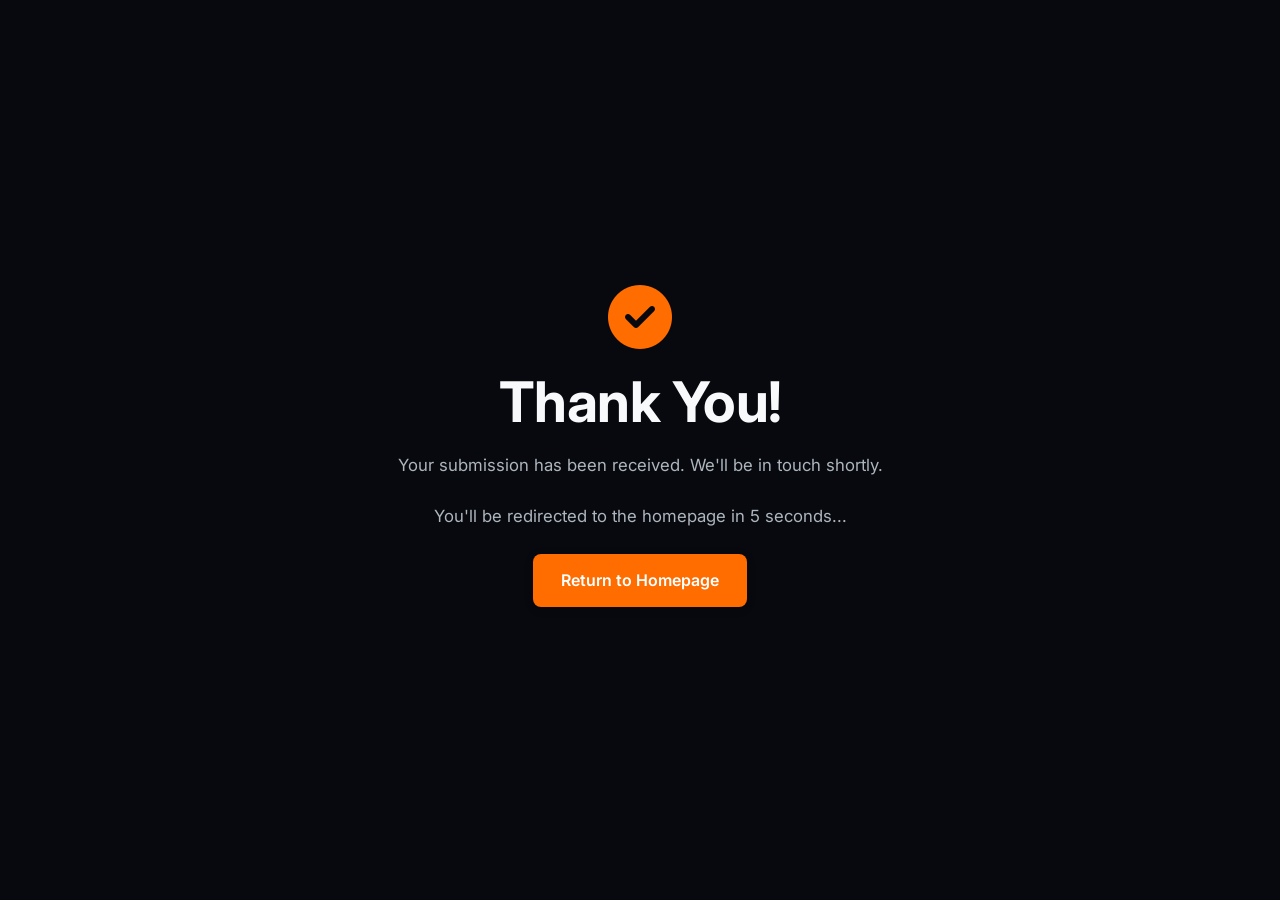
==== thank-you.html @ 64d9d67e "Replace multiple pages with streamlined single-page design" ====
<!DOCTYPE html>
<html lang="en">
<head>
  <meta charset="UTF-8">
  <meta name="viewport" content="width=device-width, initial-scale=1.0">
  <title>Thank You - revFlare</title>
  
  <!-- Favicon -->
  <link rel="icon" href="assets/images/favicon.ico" type="image/x-icon">
  
  <!-- Stylesheets -->
  <link rel="stylesheet" href="assets/css/style.css">
  
  <!-- Font Awesome -->
  <link rel="stylesheet" href="https://cdnjs.cloudflare.com/ajax/libs/font-awesome/6.4.0/css/all.min.css">
  
  <!-- Google Fonts -->
  <link rel="preconnect" href="https://fonts.googleapis.com">
  <link rel="preconnect" href="https://fonts.gstatic.com" crossorigin>
  <link href="https://fonts.googleapis.com/css2?family=Inter:wght@400;500;600;700;800&display=swap" rel="stylesheet">
  
  <!-- Auto redirect -->
  <meta http-equiv="refresh" content="5;url=index.html">
</head>
<body style="background-color: var(--darker); overflow: hidden;">
  <div style="display: flex; align-items: center; justify-content: center; height: 100vh;">
    <div class="problem-card" style="text-align: center; max-width: 600px; padding: 40px; animation: fadeIn 0.5s ease-out;">
      <i class="fas fa-check-circle" style="font-size: 4rem; color: var(--primary); margin-bottom: 20px;"></i>
      <h1>Thank You!</h1>
      <p>Your submission has been received. We'll be in touch shortly.</p>
      <p>You'll be redirected to the homepage in 5 seconds...</p>
      <a href="index.html" class="btn btn-primary mt-4">Return to Homepage</a>
    </div>
  </div>
</body>
</html>
---- assets/css/style.css ----
/* Dark Theme style.css for revFlare with logo colors */

:root {
  /* Color scheme from logo */
  --primary: #ff6c00;         /* Orange flame */
  --primary-dark: #dd4b00;    /* Darker orange */
  --primary-light: #ff9d4d;   /* Lighter orange */
  --secondary: #ffb800;       /* Yellow flame */
  --secondary-dark: #e79c00;  /* Darker yellow */
  --secondary-light: #ffd166; /* Lighter yellow */
  --accent: #9215f6;          /* Purple accent for contrast */
  --dark: #0f1116;            /* Very dark background */
  --darker: #07090e;          /* Even darker background */
  --light: #f8f9fa;           /* Light text */
  --gray: #6c757d;            /* Gray */
  --gray-dark: #1e2126;       /* Dark gray */
  --gray-light: #adb5bd;      /* Light gray */
  --success: #28a745;         /* Success green */
  --warning: #ffc107;         /* Warning yellow */
  
  /* Typography */
  --font-main: 'Inter', -apple-system, BlinkMacSystemFont, 'Segoe UI', Roboto, Oxygen, Ubuntu, Cantarell, sans-serif;
  --font-heading: 'Inter', -apple-system, BlinkMacSystemFont, 'Segoe UI', Roboto, Oxygen, Ubuntu, Cantarell, sans-serif;
  
  /* Spacing and sizing variables */
  --spacing-xs: 0.25rem;
  --spacing-sm: 0.5rem;
  --spacing-md: 1rem;
  --spacing-lg: 1.5rem;
  --spacing-xl: 3rem;
  
  /* Transitions */
  --transition-fast: 0.2s ease;
  --transition-normal: 0.3s ease;
  --transition-slow: 0.5s ease;
  
  /* Shadows */
  --shadow-sm: 0 2px 10px rgba(0, 0, 0, 0.15);
  --shadow-md: 0 5px 15px rgba(0, 0, 0, 0.2);
  --shadow-lg: 0 10px 30px rgba(0, 0, 0, 0.25);
  
  /* Border radius */
  --radius-sm: 4px;
  --radius-md: 8px;
  --radius-lg: 12px;
  --radius-xl: 20px;
  --radius-round: 50%;
}

/* Base Styles */
* {
  margin: 0;
  padding: 0;
  box-sizing: border-box;
}

body {
  font-family: var(--font-main);
  line-height: 1.6;
  color: var(--light);
  background-color: var(--dark);
  overflow-x: hidden;
}

h1, h2, h3, h4, h5, h6 {
  font-family: var(--font-heading);
  font-weight: 700;
  line-height: 1.2;
  margin-bottom: 1rem;
  color: var(--light);
}

h1 {
  font-size: 3.5rem;
  letter-spacing: -0.5px;
}

h2 {
  font-size: 2.75rem;
  letter-spacing: -0.3px;
}

h3 {
  font-size: 2rem;
  letter-spacing: -0.2px;
}

p {
  margin-bottom: 1.5rem;
  font-size: 1.05rem;
  color: var(--gray-light);
}

a {
  color: var(--primary-light);
  text-decoration: none;
  transition: color var(--transition-normal);
  font-weight: 500;
}

a:hover {
  color: var(--primary);
}

img {
  max-width: 100%;
  height: auto;
  border-radius: var(--radius-md);
}

strong {
  font-weight: 600;
  color: var(--light);
}

/* Container */
.container {
  width: 100%;
  max-width: 1200px;
  margin: 0 auto;
  padding: 0 20px;
}

.container-small {
  max-width: 900px;
}

/* Sections */
section {
  padding: 100px 0;
  position: relative;
  overflow: hidden;
}

section.short {
  padding: 60px 0;
}

section::before {
  content: '';
  position: absolute;
  width: 100%;
  height: 100%;
  top: 0;
  left: 0;
  pointer-events: none;
  opacity: 0.03;
  z-index: -1;
}

.problem {
  background-color: var(--darker);
}

.solution {
  background-color: var(--dark);
}

.benefits {
  background-color: var(--darker);
}

/* Buttons */
.btn {
  display: inline-block;
  padding: 14px 28px;
  border-radius: var(--radius-md);
  font-weight: 600;
  text-align: center;
  cursor: pointer;
  transition: all var(--transition-normal);
  border: none;
  font-family: var(--font-main);
  font-size: 1rem;
  box-shadow: var(--shadow-sm);
  position: relative;
  overflow: hidden;
  z-index: 1;
}

.btn::before {
  content: '';
  position: absolute;
  top: 0;
  left: -100%;
  width: 100%;
  height: 100%;
  background: rgba(255, 255, 255, 0.1);
  transition: left 0.6s ease;
  z-index: -1;
}

.btn:hover::before {
  left: 100%;
}

.btn-primary {
  background-color: var(--primary);
  color: white;
}

.btn-primary:hover {
  background-color: var(--primary-dark);
  color: white;
  transform: translateY(-2px);
  box-shadow: var(--shadow-md);
}

.btn-primary:active {
  transform: translateY(0);
}

.btn-secondary {
  background-color: var(--secondary);
  color: white;
}

.btn-secondary:hover {
  background-color: var(--secondary-dark);
  color: white;
  transform: translateY(-2px);
  box-shadow: var(--shadow-md);
}

.btn-outline {
  background-color: transparent;
  border: 2px solid var(--primary);
  color: var(--primary-light);
}

.btn-outline:hover {
  background-color: var(--primary);
  color: white;
  transform: translateY(-2px);
  box-shadow: var(--shadow-md);
}

.btn-large {
  padding: 16px 36px;
  font-size: 1.1rem;
  border-radius: var(--radius-md);
}

/* Header & Navigation */
header {
  position: fixed;
  top: 0;
  left: 0;
  width: 100%;
  z-index: 1000;
  background-color: rgba(15, 17, 22, 0.98);
  box-shadow: var(--shadow-sm);
  padding: 15px 0;
  transition: all var(--transition-normal);
}

header.scrolled {
  padding: 10px 0;
  box-shadow: var(--shadow-md);
  background-color: rgba(7, 9, 14, 0.98);
}

nav {
  display: flex;
  justify-content: space-between;
  align-items: center;
}

.logo {
  font-size: 1.5rem;
  font-weight: 700;
  color: var(--primary-light);
  display: flex;
  align-items: center;
  transition: transform var(--transition-normal);
}

.logo:hover {
  transform: scale(1.05);
}

.logo img {
  height: 35px;
  margin-right: 10px;
  border-radius: 0;
}

.nav-links {
  display: flex;
  list-style: none;
  transition: opacity var(--transition-normal);
}

.nav-links li {
  margin-left: 35px;
  position: relative;
}

.nav-links a {
  color: var(--gray-light);
  font-weight: 500;
  transition: all var(--transition-normal);
  position: relative;
}

.nav-links a::after {
  content: '';
  position: absolute;
  width: 0;
  height: 2px;
  bottom: -5px;
  left: 0;
  background-color: var(--primary);
  transition: width var(--transition-normal);
}

.nav-links a:hover {
  color: var(--light);
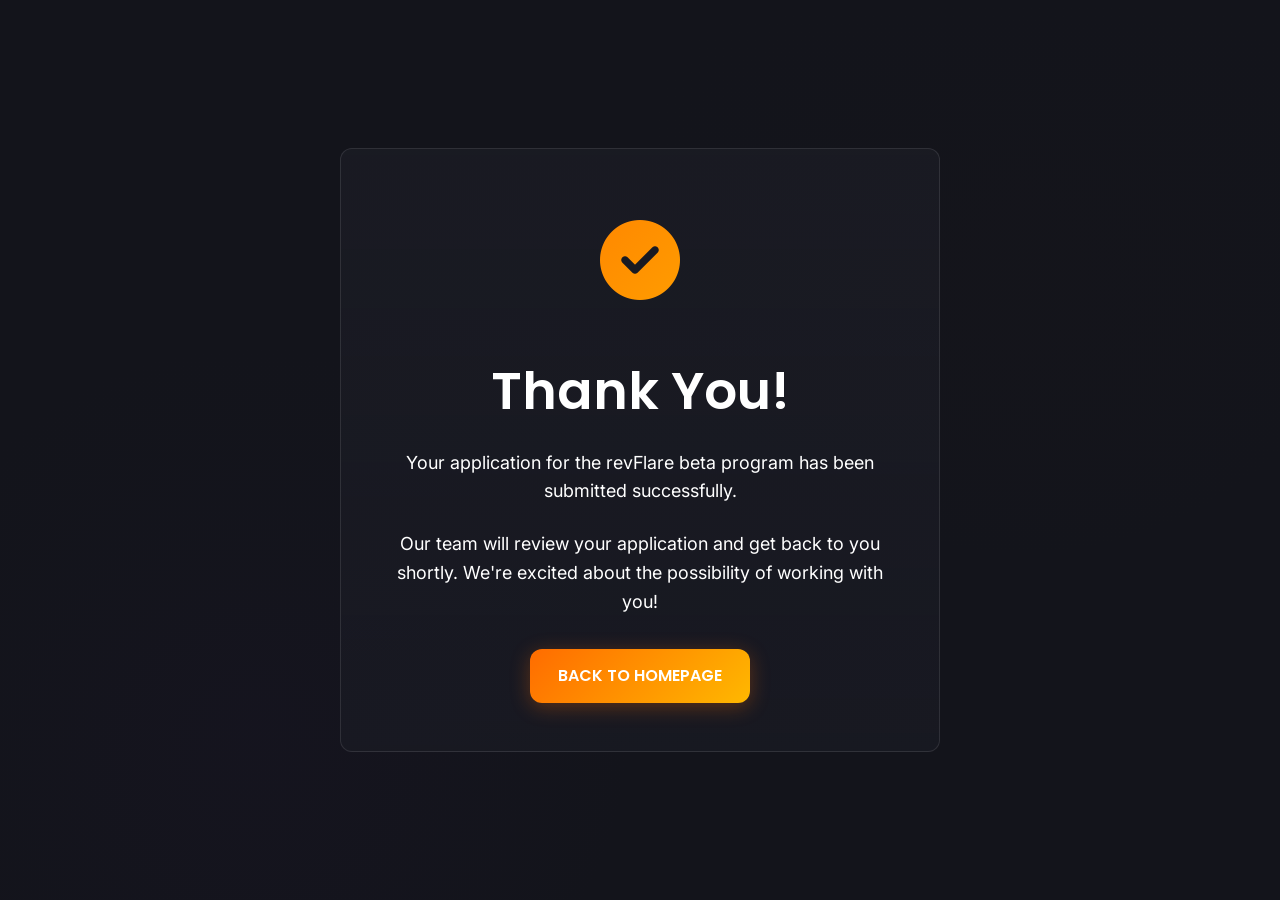
==== commit f08e7d0c: "Initial revFlare website implementation" ====
--- a/thank-you.html
+++ b/thank-you.html
@@ -1,36 +1,75 @@
 <!DOCTYPE html>
 <html lang="en">
 <head>
-  <meta charset="UTF-8">
-  <meta name="viewport" content="width=device-width, initial-scale=1.0">
-  <title>Thank You - revFlare</title>
-  
-  <!-- Favicon -->
-  <link rel="icon" href="assets/images/favicon.ico" type="image/x-icon">
-  
-  <!-- Stylesheets -->
-  <link rel="stylesheet" href="assets/css/style.css">
-  
-  <!-- Font Awesome -->
-  <link rel="stylesheet" href="https://cdnjs.cloudflare.com/ajax/libs/font-awesome/6.4.0/css/all.min.css">
-  
-  <!-- Google Fonts -->
-  <link rel="preconnect" href="https://fonts.googleapis.com">
-  <link rel="preconnect" href="https://fonts.gstatic.com" crossorigin>
-  <link href="https://fonts.googleapis.com/css2?family=Inter:wght@400;500;600;700;800&display=swap" rel="stylesheet">
-  
-  <!-- Auto redirect -->
-  <meta http-equiv="refresh" content="5;url=index.html">
+    <meta charset="UTF-8">
+    <meta name="viewport" content="width=device-width, initial-scale=1.0">
+    <title>Thank You | revFlare Beta Application</title>
+    <meta name="description" content="Thank you for applying to the revFlare beta program.">
+    
+    <!-- Favicon -->
+    <link rel="icon" href="assets/images/favicon.ico" type="image/x-icon">
+    
+    <!-- CSS -->
+    <link rel="stylesheet" href="assets/css/styles.css">
+    
+    <!-- Font Awesome -->
+    <link rel="stylesheet" href="https://cdnjs.cloudflare.com/ajax/libs/font-awesome/6.4.0/css/all.min.css">
+    
+    <!-- Google Fonts -->
+    <link rel="preconnect" href="https://fonts.googleapis.com">
+    <link rel="preconnect" href="https://fonts.gstatic.com" crossorigin>
+    <link href="https://fonts.googleapis.com/css2?family=Inter:wght@300;400;500;600;700&family=Poppins:wght@400;500;600;700&display=swap" rel="stylesheet">
+    
+    <style>
+        .thank-you-container {
+            min-height: 100vh;
+            display: flex;
+            flex-direction: column;
+            justify-content: center;
+            align-items: center;
+            text-align: center;
+            padding: 2rem;
+            background: linear-gradient(180deg, var(--bg-color), rgba(19, 20, 27, 0.9)), 
+                radial-gradient(circle at 20% 80%, rgba(146, 21, 246, 0.2), transparent 30%),
+                radial-gradient(circle at 80% 20%, rgba(255, 108, 0, 0.2), transparent 30%);
+        }
+        
+        .thank-you-icon {
+            font-size: 5rem;
+            color: var(--primary-color);
+            margin-bottom: 2rem;
+            background: var(--primary-gradient);
+            -webkit-background-clip: text;
+            background-clip: text;
+            color: transparent;
+        }
+        
+        .thank-you-content {
+            max-width: 600px;
+            background: var(--card-gradient);
+            border-radius: var(--border-radius-md);
+            padding: 3rem;
+            border: 1px solid var(--border-color);
+        }
+        
+        .home-link {
+            margin-top: 2rem;
+        }
+    </style>
 </head>
-<body style="background-color: var(--darker); overflow: hidden;">
-  <div style="display: flex; align-items: center; justify-content: center; height: 100vh;">
-    <div class="problem-card" style="text-align: center; max-width: 600px; padding: 40px; animation: fadeIn 0.5s ease-out;">
-      <i class="fas fa-check-circle" style="font-size: 4rem; color: var(--primary); margin-bottom: 20px;"></i>
-      <h1>Thank You!</h1>
-      <p>Your submission has been received. We'll be in touch shortly.</p>
-      <p>You'll be redirected to the homepage in 5 seconds...</p>
-      <a href="index.html" class="btn btn-primary mt-4">Return to Homepage</a>
+<body>
+    <div class="thank-you-container">
+        <div class="thank-you-content">
+            <div class="thank-you-icon">
+                <i class="fas fa-check-circle"></i>
+            </div>
+            <h1>Thank You!</h1>
+            <p>Your application for the revFlare beta program has been submitted successfully.</p>
+            <p>Our team will review your application and get back to you shortly. We're excited about the possibility of working with you!</p>
+            <div class="home-link">
+                <a href="index.html" class="btn btn-primary">Back to Homepage</a>
+            </div>
+        </div>
     </div>
-  </div>
 </body>
 </html>
--- a/assets/css/styles.css
+++ b/assets/css/styles.css
@@ -0,0 +1,1348 @@
+/* ========== Base Styles ========== */
+:root {
+    /* Main Colors */
+    --bg-color: #13141B;
+    --primary-color: #ff6c00;
+    --secondary-color: #ffb800;
+    --accent-color: #9215f6;
+    --text-color: #ffffff;
+    --text-muted: rgba(255, 255, 255, 0.7);
+    --card-bg: rgba(30, 31, 40, 0.6);
+    --card-bg-hover: rgba(40, 41, 50, 0.8);
+    --border-color: rgba(255, 255, 255, 0.1);
+    
+    /* Gradients */
+    --primary-gradient: linear-gradient(135deg, var(--primary-color), var(--secondary-color));
+    --accent-gradient: linear-gradient(135deg, var(--accent-color), #6b0fb5);
+    --card-gradient: linear-gradient(180deg, rgba(30, 31, 40, 0.6), rgba(25, 26, 35, 0.8));
+    
+    /* Spacing */
+    --section-spacing: 100px;
+    --content-spacing: 60px;
+    --element-spacing: 30px;
+    
+    /* Border Radius */
+    --border-radius-sm: 6px;
+    --border-radius-md: 12px;
+    --border-radius-lg: 20px;
+    
+    /* Typography */
+    --font-primary: 'Inter', sans-serif;
+    --font-secondary: 'Poppins', sans-serif;
+}
+
+* {
+    box-sizing: border-box;
+    margin: 0;
+    padding: 0;
+}
+
+html {
+    scroll-behavior: smooth;
+    font-size: 16px;
+}
+
+body {
+    font-family: var(--font-primary);
+    background-color: var(--bg-color);
+    color: var(--text-color);
+    line-height: 1.6;
+    overflow-x: hidden;
+}
+
+h1, h2, h3, h4, h5, h6 {
+    font-family: var(--font-secondary);
+    font-weight: 600;
+    line-height: 1.3;
+    margin-bottom: 1rem;
+}
+
+h1 {
+    font-size: 3.25rem;
+    margin-bottom: 1.5rem;
+}
+
+h2 {
+    font-size: 2.5rem;
+    margin-bottom: 1rem;
+}
+
+h3 {
+    font-size: 1.75rem;
+    margin-bottom: 0.8rem;
+}
+
+h4 {
+    font-size: 1.35rem;
+    margin-bottom: 0.6rem;
+}
+
+p {
+    margin-bottom: 1.5rem;
+    font-size: 1.125rem;
+}
+
+a {
+    color: var(--primary-color);
+    text-decoration: none;
+    transition: color 0.3s;
+}
+
+a:hover {
+    color: var(--secondary-color);
+}
+
+ul, ol {
+    margin-bottom: 1.5rem;
+    padding-left: 1.5rem;
+}
+
+img {
+    max-width: 100%;
+    height: auto;
+    display: block;
+}
+
+.container {
+    width: 100%;
+    max-width: 1200px;
+    margin: 0 auto;
+    padding: 0 1.5rem;
+}
+
+section {
+    padding: var(--section-spacing) 0;
+    position: relative;
+}
+
+.section-header {
+    text-align: center;
+    margin-bottom: 3rem;
+}
+
+.section-header h2 {
+    background: var(--primary-gradient);
+    -webkit-background-clip: text;
+    background-clip: text;
+    color: transparent;
+    display: inline-block;
+    margin-bottom: 1rem;
+}
+
+.section-header p {
+    font-size: 1.25rem;
+    max-width: 800px;
+    margin: 0 auto;
+    color: var(--text-muted);
+}
+
+.btn {
+    display: inline-block;
+    font-family: var(--font-secondary);
+    font-size: 1rem;
+    font-weight: 600;
+    text-align: center;
+    padding: 0.9rem 1.75rem;
+    border-radius: var(--border-radius-md);
+    cursor: pointer;
+    transition: all 0.3s;
+    border: none;
+    text-transform: uppercase;
+}
+
+.btn-primary {
+    background: var(--primary-gradient);
+    color: var(--text-color);
+    box-shadow: 0 4px 20px rgba(255, 108, 0, 0.3);
+}
+
+.btn-primary:hover {
+    transform: translateY(-2px);
+    box-shadow: 0 6px 25px rgba(255, 108, 0, 0.5);
+    color: var(--text-color);
+}
+
+.btn-secondary {
+    background: rgba(255, 255, 255, 0.1);
+    color: var(--text-color);
+    border: 1px solid rgba(255, 255, 255, 0.2);
+}
+
+.btn-secondary:hover {
+    background: rgba(255, 255, 255, 0.15);
+    transform: translateY(-2px);
+    color: var(--text-color);
+}
+
+/* ========== Header Styles ========== */
+.header {
+    position: fixed;
+    top: 0;
+    left: 0;
+    width: 100%;
+    z-index: 1000;
+    padding: 1rem 0;
+    transition: all 0.3s;
+    background: rgba(19, 20, 27, 0.8);
+    backdrop-filter: blur(10px);
+}
+
+.header.scrolled {
+    padding: 0.6rem 0;
+    background: rgba(19, 20, 27, 0.95);
+    box-shadow: 0 5px 20px rgba(0, 0, 0, 0.1);
+}
+
+.header-content {
+    display: flex;
+    justify-content: space-between;
+    align-items: center;
+}
+
+.logo img {
+    height: 40px;
+}
+
+.main-nav .nav-list {
+    display: flex;
+    list-style: none;
+    margin: 0;
+    padding: 0;
+}
+
+.main-nav .nav-list li {
+    margin: 0 1rem;
+}
+
+.main-nav .nav-list a {
+    color: var(--text-color);
+    font-weight: 500;
+    font-size: 1rem;
+    padding: 0.5rem 0;
+    position: relative;
+}
+
+.main-nav .nav-list a::after {
+    content: '';
+    position: absolute;
+    bottom: 0;
+    left: 0;
+    width: 0;
+    height: 2px;
+    background: var(--primary-gradient);
+    transition: width 0.3s;
+}
+
+.main-nav .nav-list a:hover::after {
+    width: 100%;
+}
+
+.mobile-menu-toggle {
+    display: none;
+    flex-direction: column;
+    justify-content: space-between;
+    width: 30px;
+    height: 21px;
+    cursor: pointer;
+}
+
+.mobile-menu-toggle span {
+    width: 100%;
+    height: 3px;
+    background: var(--text-color);
+    border-radius: 10px;
+    transition: all 0.3s;
+}
+
+/* ========== Hero Section ========== */
+.hero {
+    min-height: 100vh;
+    display: flex;
+    align-items: center;
+    padding-top: 80px;
+    background: linear-gradient(180deg, var(--bg-color), rgba(19, 20, 27, 0.9)), 
+                radial-gradient(circle at 20% 80%, rgba(146, 21, 246, 0.2), transparent 30%),
+                radial-gradient(circle at 80% 20%, rgba(255, 108, 0, 0.2), transparent 30%);
+    position: relative;
+    overflow: hidden;
+}
+
+.hero-content {
+    display: flex;
+    justify-content: space-between;
+    align-items: center;
+    gap: 40px;
+}
+
+.hero-text {
+    flex: 1;
+}
+
+.hero-text h1 {
+    margin-bottom: 1.5rem;
+}
+
+.hero-text p {
+    font-size: 1.25rem;
+    margin-bottom: 2rem;
+    color: var(--text-muted);
+}
+
+.hero-cta {
+    display: flex;
+    gap: 1rem;
+}
+
+.hero-demo {
+    flex: 1;
+    position: relative;
+}
+
+.conversation-demo {
+    background: var(--card-gradient);
+    border-radius: var(--border-radius-lg);
+    padding: 2rem;
+    box-shadow: 0 10px 30px rgba(0, 0, 0, 0.2);
+    position: relative;
+    overflow: hidden;
+    min-height: 400px;
+    border: 1px solid var(--border-color);
+}
+
+.hero-particles {
+    position: absolute;
+    top: 0;
+    left: 0;
+    width: 100%;
+    height: 100%;
+    z-index: -1;
+}
+
+/* Message Bubbles */
+.message {
+    display: flex;
+    margin-bottom: 1rem;
+}
+
+.message-incoming {
+    justify-content: flex-start;
+}
+
+.message-outgoing {
+    justify-content: flex-end;
+}
+
+.message-bubble {
+    padding: 0.8rem 1.2rem;
+    border-radius: 18px;
+    max-width: 80%;
+    animation: fadeIn 0.3s ease-out;
+}
+
+.message-incoming .message-bubble {
+    background: rgba(255, 255, 255, 0.05);
+    border: 1px solid rgba(255, 255, 255, 0.1);
+    border-top-left-radius: 5px;
+}
+
+.message-outgoing .message-bubble {
+    background: linear-gradient(135deg, var(--primary-color), var(--secondary-color));
+    border-top-right-radius: 5px;
+}
+
+.message-time {
+    font-size: 0.7rem;
+    opacity: 0.6;
+    margin-top: 0.4rem;
+    text-align: right;
+}
+
+.typing-indicator {
+    display: flex;
+    align-items: center;
+    padding: 0.5rem 1rem;
+    background: rgba(255, 255, 255, 0.05);
+    border-radius: 18px;
+    border-top-left-radius: 5px;
+    border: 1px solid rgba(255, 255, 255, 0.1);
+    width: fit-content;
+    animation: fadeIn 0.3s ease-out;
+}
+
+.typing-dot {
+    width: 8px;
+    height: 8px;
+    background: rgba(255, 255, 255, 0.7);
+    border-radius: 50%;
+    margin: 0 2px;
+    animation: typingDot 1.4s infinite;
+}
+
+.typing-dot:nth-child(2) {
+    animation-delay: 0.2s;
+}
+
+.typing-dot:nth-child(3) {
+    animation-delay: 0.4s;
+}
+
+@keyframes typingDot {
+    0%, 60%, 100% {
+        transform: translateY(0);
+    }
+    30% {
+        transform: translateY(-5px);
+    }
+}
+
+@keyframes fadeIn {
+    from {
+        opacity: 0;
+        transform: translateY(10px);
+    }
+    to {
+        opacity: 1;
+        transform: translateY(0);
+    }
+}
+
+/* ========== Problem Section ========== */
+.problem {
+    background: linear-gradient(180deg, var(--bg-color), rgba(19, 20, 27, 0.9)), 
+                radial-gradient(circle at 70% 30%, rgba(146, 21, 246, 0.1), transparent 30%);
+}
+
+.problem-stats {
+    display: flex;
+    justify-content: space-between;
+    gap: 2rem;
+    margin-bottom: 3rem;
+}
+
+.stat-card {
+    background: var(--card-gradient);
+    border-radius: var(--border-radius-md);
+    padding: 2rem;
+    flex: 1;
+    text-align: center;
+    border: 1px solid var(--border-color);
+    transition: transform 0.3s, box-shadow 0.3s;
+}
+
+.stat-card:hover {
+    transform: translateY(-5px);
+    box-shadow: 0 10px 25px rgba(0, 0, 0, 0.1);
+}
+
+.stat-icon {
+    font-size: 2rem;
+    margin-bottom: 1rem;
+    color: var(--primary-color);
+}
+
+.stat-number {
+    font-size: 2.5rem;
+    font-weight: 700;
+    margin-bottom: 0.5rem;
+    background: var(--primary-gradient);
+    -webkit-background-clip: text;
+    background-clip: text;
+    color: transparent;
+}
+
+.stat-text {
+    font-size: 1rem;
+    color: var(--text-muted);
+}
+
+.problem-graphic {
+    margin-top: 2rem;
+}
+
+.response-time-graph {
+    background: var(--card-gradient);
+    border-radius: var(--border-radius-md);
+    padding: 2rem;
+    border: 1px solid var(--border-color);
+}
+
+.graph-data {
+    display: flex;
+    justify-content: space-between;
+    gap: 1.5rem;
+    margin-bottom: 1rem;
+    height: 250px;
+    align-items: flex-end;
+}
+
+.graph-bar {
+    flex: 1;
+    display: flex;
+    flex-direction: column;
+    align-items: center;
+    position: relative;
+}
+
+.bar-fill {
+    width: 100%;
+    background: linear-gradient(180deg, var(--primary-color), var(--secondary-color));
+    border-radius: var(--border-radius-sm) var(--border-radius-sm) 0 0;
+    transition: height 1s ease-out;
+    height: 0; /* Will be set by JS */
+}
+
+.bar-label {
+    margin-top: 1rem;
+    font-size: 0.9rem;
+    color: var(--text-muted);
+}
+
+.value-label {
+    position: absolute;
+    top: -30px;
+    font-weight: 600;
+    color: var(--text-color);
+}
+
+.graph-label {
+    text-align: center;
+    margin-top: 2rem;
+    font-size: 1rem;
+    color: var(--text-muted);
+}
+
+/* ========== Solutions Section ========== */
+.solutions {
+    background: linear-gradient(180deg, rgba(19, 20, 27, 0.9), var(--bg-color)), 
+                radial-gradient(circle at 30% 70%, rgba(255, 108, 0, 0.1), transparent 30%);
+}
+
+.solutions-content {
+    display: flex;
+    gap: 2rem;
+}
+
+.solution-card {
+    flex: 1;
+    background: var(--card-gradient);
+    border-radius: var(--border-radius-md);
+    padding: 2rem;
+    border: 1px solid var(--border-color);
+    transition: transform 0.3s, box-shadow 0.3s;
+}
+
+.solution-card:hover {
+    transform: translateY(-5px);
+    box-shadow: 0 10px 25px rgba(0, 0, 0, 0.1);
+}
+
+.solution-icon {
+    width: 60px;
+    height: 60px;
+    border-radius: 50%;
+    background: var(--primary-gradient);
+    display: flex;
+    align-items: center;
+    justify-content: center;
+    margin-bottom: 1.5rem;
+    font-size: 1.5rem;
+}
+
+.solution-features {
+    list-style: none;
+    padding: 0;
+    margin: 1.5rem 0;
+}
+
+.solution-features li {
+    margin-bottom: 0.8rem;
+    display: flex;
+    align-items: center;
+}
+
+.solution-features li i {
+    color: var(--primary-color);
+    margin-right: 0.8rem;
+}
+
+.solution-preview {
+    margin-top: 2rem;
+    border-radius: var(--border-radius-sm);
+    overflow: hidden;
+    background: rgba(0, 0, 0, 0.2);
+    padding: 1rem;
+    min-height: 200px;
+}
+
+.speed-lead-preview, .reactivation-dashboard {
+    min-height: 150px;
+}
+
+/* ========== Methodology Section ========== */
+.methodology {
+    background: linear-gradient(180deg, var(--bg-color), rgba(19, 20, 27, 0.9)), 
+                radial-gradient(circle at 80% 50%, rgba(146, 21, 246, 0.1), transparent 30%);
+}
+
+.methodology-tabs {
+    background: var(--card-gradient);
+    border-radius: var(--border-radius-md);
+    border: 1px solid var(--border-color);
+    overflow: hidden;
+}
+
+.tab-controls {
+    display: flex;
+    border-bottom: 1px solid var(--border-color);
+}
+
+.tab-btn {
+    flex: 1;
+    background: none;
+    border: none;
+    color: var(--text-color);
+    font-size: 1.1rem;
+    font-weight: 600;
+    padding: 1.2rem;
+    cursor: pointer;
+    transition: all 0.3s;
+}
+
+.tab-btn:not(.active) {
+    color: var(--text-muted);
+}
+
+.tab-btn.active {
+    background: var(--primary-gradient);
+    -webkit-background-clip: text;
+    background-clip: text;
+    color: transparent;
+    position: relative;
+}
+
+.tab-btn.active::after {
+    content: '';
+    position: absolute;
+    bottom: 0;
+    left: 0;
+    width: 100%;
+    height: 3px;
+    background: var(--primary-gradient);
+}
+
+.tab-content {
+    padding: 2rem;
+}
+
+.tab-pane {
+    display: none;
+}
+
+.tab-pane.active {
+    display: block;
+    animation: fadeIn 0.5s ease-out;
+}
+
+.methodology-diagram {
+    margin-bottom: 2rem;
+    height: 300px;
+    display: flex;
+    align-items: center;
+    justify-content: center;
+}
+
+.methodology-steps {
+    margin-top: 2rem;
+}
+
+.method-step {
+    display: flex;
+    gap: 1.5rem;
+    margin-bottom: 2rem;
+}
+
+.step-letter, .step-number {
+    width: 50px;
+    height: 50px;
+    border-radius: 50%;
+    display: flex;
+    align-items: center;
+    justify-content: center;
+    font-size: 1.5rem;
+    font-weight: 700;
+    flex-shrink: 0;
+    background: var(--primary-gradient);
+}
+
+.step-content {
+    flex: 1;
+}
+
+.step-content h4 {
+    margin-bottom: 0.5rem;
+}
+
+.example-message {
+    background: rgba(255, 255, 255, 0.05);
+    border-radius: var(--border-radius-sm);
+    padding: 1rem;
+    margin-top: 1rem;
+    border: 1px solid var(--border-color);
+}
+
+.message-label {
+    color: var(--text-muted);
+    font-size: 0.9rem;
+    margin-right: 0.5rem;
+}
+
+/* ========== How It Works Section ========== */
+.how-it-works {
+    background: linear-gradient(180deg, rgba(19, 20, 27, 0.9), var(--bg-color)), 
+                radial-gradient(circle at 20% 30%, rgba(255, 108, 0, 0.1), transparent 30%);
+}
+
+.steps-container {
+    display: grid;
+    grid-template-columns: repeat(4, 1fr);
+    gap: 2rem;
+    margin-bottom: 3rem;
+}
+
+.step-card {
+    background: var(--card-gradient);
+    border-radius: var(--border-radius-md);
+    padding: 2rem;
+    border: 1px solid var(--border-color);
+    text-align: center;
+    position: relative;
+    transition: transform 0.3s, box-shadow 0.3s;
+}
+
+.step-card:hover {
+    transform: translateY(-5px);
+    box-shadow: 0 10px 25px rgba(0, 0, 0, 0.1);
+}
+
+.step-card::after {
+    content: '';
+    position: absolute;
+    top: 50%;
+    right: -30px;
+    width: 20px;
+    height: 20px;
+    border-top: 2px solid var(--primary-color);
+    border-right: 2px solid var(--primary-color);
+    transform: translateY(-50%) rotate(45deg);
+}
+
+.step-card:last-child::after {
+    display: none;
+}
+
+.step-number {
+    position: absolute;
+    top: -20px;
+    left: 50%;
+    transform: translateX(-50%);
+    width: 40px;
+    height: 40px;
+    border-radius: 50%;
+    background: var(--primary-gradient);
+    display: flex;
+    align-items: center;
+    justify-content: center;
+    font-weight: 700;
+    z-index: 1;
+}
+
+.step-icon {
+    font-size: 2rem;
+    margin: 1rem 0 1.5rem;
+    color: var(--primary-color);
+}
+
+.integration-methods {
+    margin-top: 4rem;
+    text-align: center;
+}
+
+.integration-methods h3 {
+    margin-bottom: 2rem;
+}
+
+.integration-icons {
+    display: flex;
+    justify-content: center;
+    gap: 3rem;
+    flex-wrap: wrap;
+}
+
+.integration-icon {
+    display: flex;
+    flex-direction: column;
+    align-items: center;
+    transition: transform 0.3s;
+}
+
+.integration-icon:hover {
+    transform: translateY(-5px);
+}
+
+.integration-icon i {
+    font-size: 2.5rem;
+    margin-bottom: 1rem;
+    color: var(--primary-color);
+    background: var(--primary-gradient);
+    -webkit-background-clip: text;
+    background-clip: text;
+    color: transparent;
+}
+
+.integration-icon span {
+    font-size: 1rem;
+    font-weight: 500;
+}
+
+/* ========== Comparison Section ========== */
+.comparison {
+    background: linear-gradient(180deg, var(--bg-color), rgba(19, 20, 27, 0.9)), 
+                radial-gradient(circle at 70% 70%, rgba(146, 21, 246, 0.1), transparent 30%);
+}
+
+.comparison-table-container {
+    overflow-x: auto;
+    margin-top: 2rem;
+}
+
+.comparison-table {
+    width: 100%;
+    border-collapse: collapse;
+    border-radius: var(--border-radius-md);
+    overflow: hidden;
+    background: var(--card-gradient);
+    border: 1px solid var(--border-color);
+}
+
+.comparison-table th, .comparison-table td {
+    padding: 1.2rem 1.5rem;
+    text-align: center;
+    border-bottom: 1px solid var(--border-color);
+}
+
+.comparison-table th {
+    background: rgba(0, 0, 0, 0.2);
+    font-size: 1.1rem;
+    font-weight: 600;
+}
+
+.comparison-table th:first-child, .comparison-table td:first-child {
+    text-align: left;
+    font-weight: 500;
+}
+
+.comparison-table tr:last-child td {
+    border-bottom: none;
+}
+
+.comparison-table i.fa-check {
+    color: var(--primary-color);
+    font-size: 1.2rem;
+}
+
+.comparison-table i.fa-times {
+    color: #ff3b30;
+    font-size: 1.2rem;
+}
+
+.comparison-table i.fa-star, .comparison-table i.fa-star-half-alt {
+    color: var(--secondary-color);
+    font-size: 1.2rem;
+}
+
+.comparison-table i.fa-clock, .comparison-table i.fa-bolt, .comparison-table i.fa-chart-line {
+    background: var(--primary-gradient);
+    -webkit-background-clip: text;
+    background-clip: text;
+    color: transparent;
+    font-size: 1.2rem;
+}
+
+/* ========== Beta Program Section ========== */
+.beta {
+    background: linear-gradient(180deg, rgba(19, 20, 27, 0.9), var(--bg-color)), 
+                radial-gradient(circle at 30% 50%, rgba(255, 108, 0, 0.1), transparent 30%);
+}
+
+.beta-timeline {
+    margin-bottom: 4rem;
+    position: relative;
+}
+
+.beta-timeline::before {
+    content: '';
+    position: absolute;
+    top: 0;
+    bottom: 0;
+    left: calc(50px / 2);
+    width: 2px;
+    background: linear-gradient(180deg, var(--primary-color), var(--accent-color));
+    transform: translateX(-50%);
+}
+
+.timeline-phase {
+    display: flex;
+    margin-bottom: 3rem;
+    position: relative;
+}
+
+.phase-marker {
+    position: relative;
+    width: 50px;
+    flex-shrink: 0;
+}
+
+.marker-circle {
+    width: 20px;
+    height: 20px;
+    border-radius: 50%;
+    background: var(--bg-color);
+    border: 2px solid var(--primary-color);
+    position: absolute;
+    top: 0;
+    left: 0;
+    transform: translate(-50%, 0);
+}
+
+.timeline-phase.active .marker-circle {
+    background: var(--primary-gradient);
+    box-shadow: 0 0 15px var(--primary-color);
+}
+
+.marker-label {
+    position: absolute;
+    top: -5px;
+    left: 15px;
+    background: var(--primary-gradient);
+    color: var(--text-color);
+    font-size: 0.8rem;
+    font-weight: 600;
+    padding: 0.3rem 0.7rem;
+    border-radius: 20px;
+    white-space: nowrap;
+}
+
+.phase-content {
+    background: var(--card-gradient);
+    border-radius: var(--border-radius-md);
+    padding: 2rem;
+    flex: 1;
+    border: 1px solid var(--border-color);
+}
+
+.timeline-phase.active .phase-content {
+    border-color: var(--primary-color);
+}
+
+.phase-features {
+    list-style: none;
+    padding: 0;
+    margin: 1rem 0 0;
+}
+
+.phase-features li {
+    margin-bottom: 0.8rem;
+    display: flex;
+    align-items: center;
+}
+
+.phase-features li i {
+    color: var(--primary-color);
+    margin-right: 0.8rem;
+}
+
+.pricing-preview {
+    margin-top: 4rem;
+}
+
+.pricing-preview h3 {
+    text-align: center;
+    margin-bottom: 2rem;
+}
+
+.pricing-cards {
+    display: flex;
+    justify-content: space-between;
+    gap: 1.5rem;
+}
+
+.pricing-card {
+    background: var(--card-gradient);
+    border-radius: var(--border-radius-md);
+    padding: 1.5rem;
+    flex: 1;
+    border: 1px solid var(--border-color);
+    text-align: center;
+    transition: transform 0.3s, box-shadow 0.3s;
+}
+
+.pricing-card:hover {
+    transform: translateY(-5px);
+    box-shadow: 0 10px 25px rgba(0, 0, 0, 0.1);
+}
+
+.plan-name {
+    font-size: 1.3rem;
+    font-weight: 600;
+    margin-bottom: 0.5rem;
+}
+
+.plan-price {
+    font-size: 2rem;
+    font-weight: 700;
+    margin-bottom: 1rem;
+    background: var(--primary-gradient);
+    -webkit-background-clip: text;
+    background-clip: text;
+    color: transparent;
+}
+
+.plan-price span {
+    font-size: 1rem;
+    font-weight: 400;
+    color: var(--text-muted);
+}
+
+.plan-limit {
+    font-size: 0.9rem;
+    color: var(--text-muted);
+}
+
+.beta-discount {
+    margin-top: 2rem;
+    text-align: center;
+}
+
+.discount-badge {
+    display: inline-block;
+    background: var(--primary-gradient);
+    color: var(--text-color);
+    font-size: 1rem;
+    font-weight: 600;
+    padding: 0.5rem 1.5rem;
+    border-radius: 20px;
+    margin-bottom: 1rem;
+}
+
+/* ========== Beta Form Section ========== */
+.beta-form {
+    background: linear-gradient(180deg, var(--bg-color), rgba(19, 20, 27, 0.9)), 
+                radial-gradient(circle at 70% 30%, rgba(146, 21, 246, 0.1), transparent 30%);
+}
+
+.form-container {
+    max-width: 800px;
+    margin: 0 auto;
+    background: var(--card-gradient);
+    border-radius: var(--border-radius-md);
+    padding: 2.5rem;
+    border: 1px solid var(--border-color);
+}
+
+.form-row {
+    display: flex;
+    gap: 1.5rem;
+    margin-bottom: 1.5rem;
+}
+
+.form-group {
+    flex: 1;
+}
+
+.form-group.full-width {
+    width: 100%;
+}
+
+.form-group label {
+    display: block;
+    margin-bottom: 0.5rem;
+    font-weight: 500;
+}
+
+.form-group input,
+.form-group select,
+.form-group textarea {
+    width: 100%;
+    padding: 0.8rem 1rem;
+    border: 1px solid var(--border-color);
+    border-radius: var(--border-radius-sm);
+    background: rgba(255, 255, 255, 0.05);
+    color: var(--text-color);
+    font-family: var(--font-primary);
+    font-size: 1rem;
+    transition: border-color 0.3s, box-shadow 0.3s;
+}
+
+.form-group input:focus,
+.form-group select:focus,
+.form-group textarea:focus {
+    outline: none;
+    border-color: var(--primary-color);
+    box-shadow: 0 0 0 2px rgba(255, 108, 0, 0.2);
+}
+
+.form-group textarea {
+    resize: vertical;
+    min-height: 100px;
+}
+
+.form-submit {
+    margin-top: 2rem;
+    text-align: center;
+}
+
+.form-message {
+    margin-top: 1.5rem;
+    text-align: center;
+    font-weight: 500;
+}
+
+.form-message.success {
+    color: #28a745;
+}
+
+.form-message.error {
+    color: #dc3545;
+}
+
+/* ========== Footer Styles ========== */
+.footer {
+    background: linear-gradient(0deg, rgba(15, 16, 21, 1), var(--bg-color));
+    padding: 4rem 0 2rem;
+}
+
+.footer-content {
+    display: flex;
+    justify-content: space-between;
+    gap: 3rem;
+    margin-bottom: 3rem;
+}
+
+.footer-logo {
+    flex: 1;
+}
+
+.footer-logo img {
+    height: 40px;
+    margin-bottom: 1rem;
+}
+
+.footer-logo p {
+    color: var(--text-muted);
+    font-size: 0.9rem;
+}
+
+.footer-links {
+    display: flex;
+    gap: 3rem;
+}
+
+.footer-links-column h4 {
+    margin-bottom: 1.2rem;
+    font-size: 1.1rem;
+}
+
+.footer-links-column ul {
+    list-style: none;
+    padding: 0;
+    margin: 0;
+}
+
+.footer-links-column ul li {
+    margin-bottom: 0.8rem;
+}
+
+.footer-links-column ul li a {
+    color: var(--text-muted);
+    transition: color 0.3s;
+}
+
+.footer-links-column ul li a:hover {
+    color: var(--primary-color);
+}
+
+.footer-bottom {
+    padding-top: 2rem;
+    border-top: 1px solid var(--border-color);
+    display: flex;
+    justify-content: space-between;
+    align-items: center;
+    flex-wrap: wrap;
+    gap: 1rem;
+}
+
+.copyright {
+    color: var(--text-muted);
+    font-size: 0.9rem;
+}
+
+.legal-links {
+    display: flex;
+    gap: 1.5rem;
+}
+
+.legal-links a {
+    color: var(--text-muted);
+    font-size: 0.9rem;
+    transition: color 0.3s;
+}
+
+.legal-links a:hover {
+    color: var(--primary-color);
+}
+
+/* ========== Responsive Styles ========== */
+@media (max-width: 1024px) {
+    h1 {
+        font-size: 2.8rem;
+    }
+    
+    h2 {
+        font-size: 2.2rem;
+    }
+    
+    .hero-content {
+        flex-direction: column;
+    }
+    
+    .solutions-content {
+        flex-direction: column;
+    }
+    
+    .steps-container {
+        grid-template-columns: repeat(2, 1fr);
+    }
+    
+    .step-card::after {
+        display: none;
+    }
+    
+    .pricing-cards {
+        overflow-x: auto;
+        padding-bottom: 1rem;
+    }
+    
+    .pricing-card {
+        min-width: 200px;
+    }
+}
+
+@media (max-width: 768px) {
+    h1 {
+        font-size: 2.4rem;
+    }
+    
+    h2 {
+        font-size: 2rem;
+    }
+    
+    .header-content {
+        position: relative;
+    }
+    
+    .main-nav {
+        position: absolute;
+        top: 100%;
+        left: 0;
+        width: 100%;
+        background: var(--bg-color);
+        padding: 1rem;
+        border-radius: 0 0 var(--border-radius-md) var(--border-radius-md);
+        box-shadow: 0 10px 20px rgba(0, 0, 0, 0.1);
+        visibility: hidden;
+        opacity: 0;
+        transform: translateY(-10px);
+        transition: all 0.3s;
+        z-index: 100;
+    }
+    
+    .main-nav.active {
+        visibility: visible;
+        opacity: 1;
+        transform: translateY(0);
+    }
+    
+    .main-nav .nav-list {
+        flex-direction: column;
+    }
+    
+    .main-nav .nav-list li {
+        margin: 0.8rem 0;
+    }
+    
+    .mobile-menu-toggle {
+        display: flex;
+    }
+    
+    .mobile-menu-toggle.active span:nth-child(1) {
+        transform: translateY(9px) rotate(45deg);
+    }
+    
+    .mobile-menu-toggle.active span:nth-child(2) {
+        opacity: 0;
+    }
+    
+    .mobile-menu-toggle.active span:nth-child(3) {
+        transform: translateY(-9px) rotate(-45deg);
+    }
+    
+    .problem-stats {
+        flex-direction: column;
+    }
+    
+    .form-row {
+        flex-direction: column;
+        gap: 1rem;
+    }
+    
+    .footer-content {
+        flex-direction: column;
+        gap: 2rem;
+    }
+    
+    .footer-links {
+        flex-wrap: wrap;
+        gap: 2rem;
+    }
+    
+    .footer-bottom {
+        flex-direction: column;
+        text-align: center;
+    }
+}
+
+@media (max-width: 480px) {
+    h1 {
+        font-size: 2rem;
+    }
+    
+    h2 {
+        font-size: 1.8rem;
+    }
+    
+    .steps-container {
+        grid-template-columns: 1fr;
+    }
+    
+    .integration-icons {
+        gap: 1.5rem;
+    }
+    
+    .hero-cta {
+        flex-direction: column;
+    }
+    
+    .form-container {
+        padding: 1.5rem;
+    }
+}
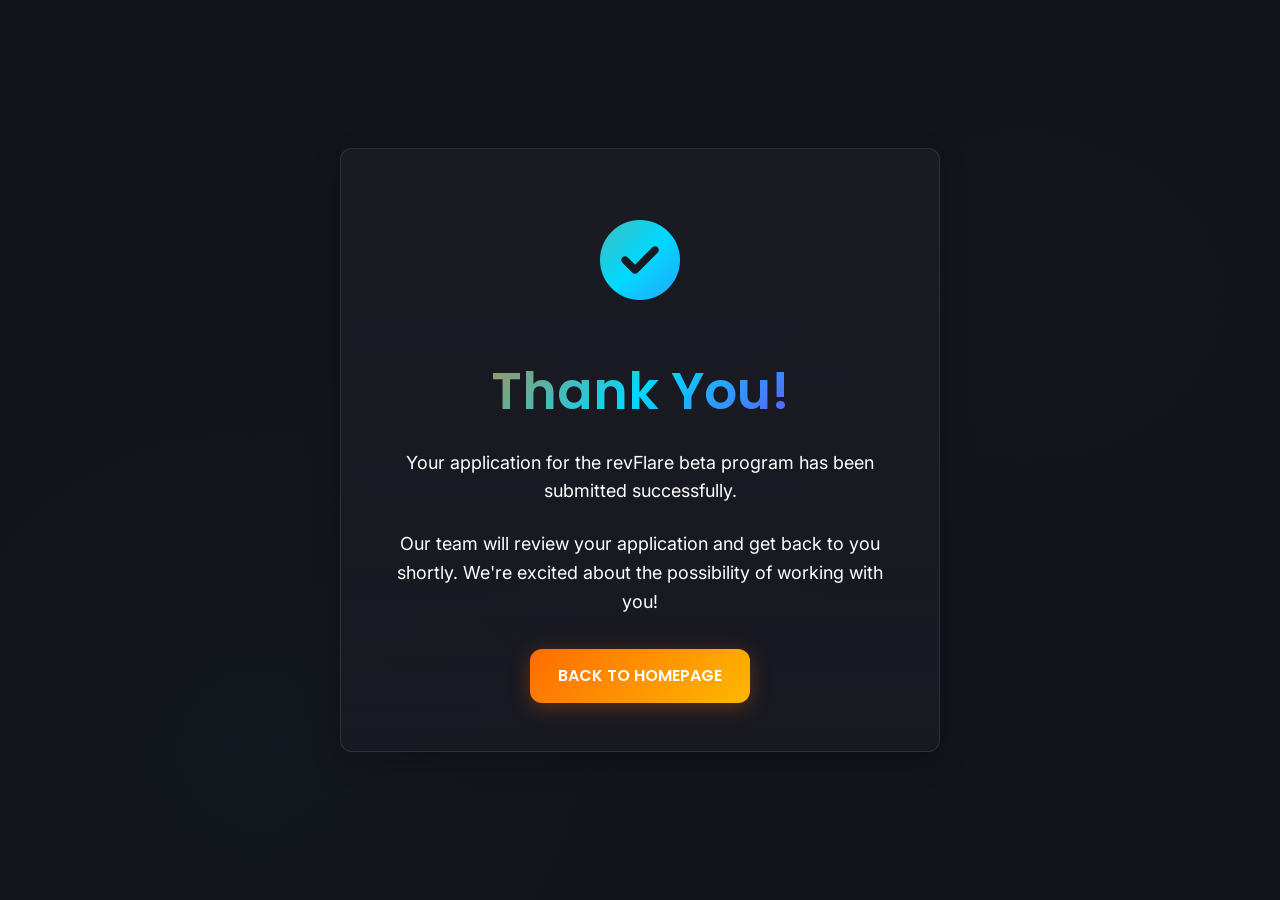
==== commit 1d0e463a: "Fixed scrolling issues and enhanced color scheme" ====
--- a/thank-you.html
+++ b/thank-you.html
@@ -30,15 +30,15 @@
             text-align: center;
             padding: 2rem;
             background: linear-gradient(180deg, var(--bg-color), rgba(19, 20, 27, 0.9)), 
-                radial-gradient(circle at 20% 80%, rgba(146, 21, 246, 0.2), transparent 30%),
-                radial-gradient(circle at 80% 20%, rgba(255, 108, 0, 0.2), transparent 30%);
+                radial-gradient(circle at 20% 80%, rgba(0, 217, 255, 0.2), transparent 30%),
+                radial-gradient(circle at 80% 20%, rgba(22, 226, 135, 0.2), transparent 30%),
+                radial-gradient(circle at 50% 50%, rgba(146, 21, 246, 0.1), transparent 40%);
         }
         
         .thank-you-icon {
             font-size: 5rem;
-            color: var(--primary-color);
             margin-bottom: 2rem;
-            background: var(--primary-gradient);
+            background: var(--mixed-gradient);
             -webkit-background-clip: text;
             background-clip: text;
             color: transparent;
@@ -50,6 +50,15 @@
             border-radius: var(--border-radius-md);
             padding: 3rem;
             border: 1px solid var(--border-color);
+            box-shadow: 0 10px 30px rgba(0, 0, 0, 0.2);
+        }
+        
+        .thank-you-content h1 {
+            background: var(--mixed-gradient);
+            -webkit-background-clip: text;
+            background-clip: text;
+            color: transparent;
+            margin-bottom: 1.5rem;
         }
         
         .home-link {
@@ -71,5 +80,12 @@
             </div>
         </div>
     </div>
+    
+    <!-- JavaScript -->
+    <script>
+        // Prevent initial scrolling
+        window.history.scrollRestoration = "manual";
+        window.scrollTo(0, 0);
+    </script>
 </body>
 </html>
--- a/assets/css/styles.css
+++ b/assets/css/styles.css
@@ -5,6 +5,8 @@
     --primary-color: #ff6c00;
     --secondary-color: #ffb800;
     --accent-color: #9215f6;
+    --accent-cyan: #00d9ff;
+    --accent-green: #16e287;
     --text-color: #ffffff;
     --text-muted: rgba(255, 255, 255, 0.7);
     --card-bg: rgba(30, 31, 40, 0.6);
@@ -14,6 +16,9 @@
     /* Gradients */
     --primary-gradient: linear-gradient(135deg, var(--primary-color), var(--secondary-color));
     --accent-gradient: linear-gradient(135deg, var(--accent-color), #6b0fb5);
+    --cyan-gradient: linear-gradient(135deg, var(--accent-cyan), #0085b3);
+    --green-gradient: linear-gradient(135deg, var(--accent-green), #09a563);
+    --mixed-gradient: linear-gradient(135deg, var(--primary-color), var(--accent-cyan), var(--accent-color));
     --card-gradient: linear-gradient(180deg, rgba(30, 31, 40, 0.6), rgba(25, 26, 35, 0.8));
     
     /* Spacing */
@@ -89,7 +94,7 @@
 }
 
 a:hover {
-    color: var(--secondary-color);
+    color: var(--accent-cyan);
 }
 
 ul, ol {
@@ -121,7 +126,7 @@
 }
 
 .section-header h2 {
-    background: var(--primary-gradient);
+    background: var(--mixed-gradient);
     -webkit-background-clip: text;
     background-clip: text;
     color: transparent;
@@ -163,14 +168,15 @@
 }
 
 .btn-secondary {
-    background: rgba(255, 255, 255, 0.1);
+    background: var(--cyan-gradient);
     color: var(--text-color);
-    border: 1px solid rgba(255, 255, 255, 0.2);
+    box-shadow: 0 4px 20px rgba(0, 217, 255, 0.3);
 }
 
 .btn-secondary:hover {
-    background: rgba(255, 255, 255, 0.15);
+    background: var(--cyan-gradient);
     transform: translateY(-2px);
+    box-shadow: 0 6px 25px rgba(0, 217, 255, 0.5);
     color: var(--text-color);
 }
 
@@ -229,7 +235,7 @@
     left: 0;
     width: 0;
     height: 2px;
-    background: var(--primary-gradient);
+    background: var(--mixed-gradient);
     transition: width 0.3s;
 }
 
@@ -262,7 +268,8 @@
     padding-top: 80px;
     background: linear-gradient(180deg, var(--bg-color), rgba(19, 20, 27, 0.9)), 
                 radial-gradient(circle at 20% 80%, rgba(146, 21, 246, 0.2), transparent 30%),
-                radial-gradient(circle at 80% 20%, rgba(255, 108, 0, 0.2), transparent 30%);
+                radial-gradient(circle at 80% 20%, rgba(0, 217, 255, 0.2), transparent 30%),
+                radial-gradient(circle at 50% 50%, rgba(22, 226, 135, 0.1), transparent 40%);
     position: relative;
     overflow: hidden;
 }
@@ -280,6 +287,10 @@
 
 .hero-text h1 {
     margin-bottom: 1.5rem;
+    background: var(--mixed-gradient);
+    -webkit-background-clip: text;
+    background-clip: text;
+    color: transparent;
 }
 
 .hero-text p {
@@ -306,6 +317,8 @@
     position: relative;
     overflow: hidden;
     min-height: 400px;
+    max-height: 400px;
+    overflow-y: auto;
     border: 1px solid var(--border-color);
 }
 
@@ -346,7 +359,7 @@
 }
 
 .message-outgoing .message-bubble {
-    background: linear-gradient(135deg, var(--primary-color), var(--secondary-color));
+    background: linear-gradient(135deg, var(--accent-cyan), var(--accent-green));
     border-top-right-radius: 5px;
 }
 
@@ -409,7 +422,8 @@
 /* ========== Problem Section ========== */
 .problem {
     background: linear-gradient(180deg, var(--bg-color), rgba(19, 20, 27, 0.9)), 
-                radial-gradient(circle at 70% 30%, rgba(146, 21, 246, 0.1), transparent 30%);
+                radial-gradient(circle at 70% 30%, rgba(0, 217, 255, 0.1), transparent 30%),
+                radial-gradient(circle at 30% 70%, rgba(22, 226, 135, 0.1), transparent 30%);
 }
 
 .problem-stats {
@@ -434,17 +448,45 @@
     box-shadow: 0 10px 25px rgba(0, 0, 0, 0.1);
 }
 
+.stat-card:nth-child(1) .stat-icon {
+    color: var(--primary-color);
+}
+
+.stat-card:nth-child(2) .stat-icon {
+    color: var(--accent-cyan);
+}
+
+.stat-card:nth-child(3) .stat-icon {
+    color: var(--accent-green);
+}
+
 .stat-icon {
     font-size: 2rem;
     margin-bottom: 1rem;
-    color: var(--primary-color);
 }
 
 .stat-number {
     font-size: 2.5rem;
     font-weight: 700;
     margin-bottom: 0.5rem;
+}
+
+.stat-card:nth-child(1) .stat-number {
     background: var(--primary-gradient);
+    -webkit-background-clip: text;
+    background-clip: text;
+    color: transparent;
+}
+
+.stat-card:nth-child(2) .stat-number {
+    background: var(--cyan-gradient);
+    -webkit-background-clip: text;
+    background-clip: text;
+    color: transparent;
+}
+
+.stat-card:nth-child(3) .stat-number {
+    background: var(--green-gradient);
     -webkit-background-clip: text;
     background-clip: text;
     color: transparent;
@@ -485,7 +527,7 @@
 
 .bar-fill {
     width: 100%;
-    background: linear-gradient(180deg, var(--primary-color), var(--secondary-color));
+    background: linear-gradient(180deg, var(--accent-cyan), var(--accent-green));
     border-radius: var(--border-radius-sm) var(--border-radius-sm) 0 0;
     transition: height 1s ease-out;
     height: 0; /* Will be set by JS */
@@ -514,7 +556,8 @@
 /* ========== Solutions Section ========== */
 .solutions {
     background: linear-gradient(180deg, rgba(19, 20, 27, 0.9), var(--bg-color)), 
-                radial-gradient(circle at 30% 70%, rgba(255, 108, 0, 0.1), transparent 30%);
+                radial-gradient(circle at 30% 70%, rgba(255, 108, 0, 0.1), transparent 30%),
+                radial-gradient(circle at 70% 30%, rgba(146, 21, 246, 0.1), transparent 30%);
 }
 
 .solutions-content {
@@ -536,11 +579,18 @@
     box-shadow: 0 10px 25px rgba(0, 0, 0, 0.1);
 }
 
+.solution-card:first-child .solution-icon {
+    background: var(--primary-gradient);
+}
+
+.solution-card:last-child .solution-icon {
+    background: var(--accent-gradient);
+}
+
 .solution-icon {
     width: 60px;
     height: 60px;
     border-radius: 50%;
-    background: var(--primary-gradient);
     display: flex;
     align-items: center;
     justify-content: center;
@@ -560,8 +610,15 @@
     align-items: center;
 }
 
+.solution-card:first-child .solution-features li i {
+    color: var(--primary-color);
+}
+
+.solution-card:last-child .solution-features li i {
+    color: var(--accent-color);
+}
+
 .solution-features li i {
-    color: var(--primary-color);
     margin-right: 0.8rem;
 }
 
@@ -578,10 +635,20 @@
     min-height: 150px;
 }
 
+/* Message styling in solution preview */
+.sms-conversation .message-outgoing .message-bubble {
+    background: linear-gradient(135deg, var(--primary-color), var(--secondary-color));
+}
+
+.sms-conversation .message-incoming .message-bubble {
+    background: rgba(255, 255, 255, 0.05);
+}
+
 /* ========== Methodology Section ========== */
 .methodology {
     background: linear-gradient(180deg, var(--bg-color), rgba(19, 20, 27, 0.9)), 
-                radial-gradient(circle at 80% 50%, rgba(146, 21, 246, 0.1), transparent 30%);
+                radial-gradient(circle at 80% 50%, rgba(0, 217, 255, 0.1), transparent 30%),
+                radial-gradient(circle at 20% 50%, rgba(22, 226, 135, 0.1), transparent 30%);
 }
 
 .methodology-tabs {
@@ -612,11 +679,29 @@
     color: var(--text-muted);
 }
 
-.tab-btn.active {
+.tab-btn:first-child.active {
     background: var(--primary-gradient);
     -webkit-background-clip: text;
     background-clip: text;
     color: transparent;
+}
+
+.tab-btn:last-child.active {
+    background: var(--accent-gradient);
+    -webkit-background-clip: text;
+    background-clip: text;
+    color: transparent;
+}
+
+.tab-btn:first-child.active::after {
+    background: var(--primary-gradient);
+}
+
+.tab-btn:last-child.active::after {
+    background: var(--accent-gradient);
+}
+
+.tab-btn.active {
     position: relative;
 }
 
@@ -627,7 +712,6 @@
     left: 0;
     width: 100%;
     height: 3px;
-    background: var(--primary-gradient);
 }
 
 .tab-content {
@@ -671,7 +755,14 @@
     font-size: 1.5rem;
     font-weight: 700;
     flex-shrink: 0;
+}
+
+#spin-content .step-letter {
     background: var(--primary-gradient);
+}
+
+#sandler-content .step-number {
+    background: var(--accent-gradient);
 }
 
 .step-content {
@@ -699,7 +790,8 @@
 /* ========== How It Works Section ========== */
 .how-it-works {
     background: linear-gradient(180deg, rgba(19, 20, 27, 0.9), var(--bg-color)), 
-                radial-gradient(circle at 20% 30%, rgba(255, 108, 0, 0.1), transparent 30%);
+                radial-gradient(circle at 20% 30%, rgba(0, 217, 255, 0.1), transparent 30%),
+                radial-gradient(circle at 80% 70%, rgba(146, 21, 246, 0.1), transparent 30%);
 }
 
 .steps-container {
@@ -731,13 +823,29 @@
     right: -30px;
     width: 20px;
     height: 20px;
-    border-top: 2px solid var(--primary-color);
-    border-right: 2px solid var(--primary-color);
+    border-top: 2px solid var(--accent-cyan);
+    border-right: 2px solid var(--accent-cyan);
     transform: translateY(-50%) rotate(45deg);
 }
 
 .step-card:last-child::after {
     display: none;
+}
+
+.step-card:nth-child(1) .step-number {
+    background: var(--primary-gradient);
+}
+
+.step-card:nth-child(2) .step-number {
+    background: var(--cyan-gradient);
+}
+
+.step-card:nth-child(3) .step-number {
+    background: var(--accent-gradient);
+}
+
+.step-card:nth-child(4) .step-number {
+    background: var(--green-gradient);
 }
 
 .step-number {
@@ -748,7 +856,6 @@
     width: 40px;
     height: 40px;
     border-radius: 50%;
-    background: var(--primary-gradient);
     display: flex;
     align-items: center;
     justify-content: center;
@@ -756,10 +863,25 @@
     z-index: 1;
 }
 
+.step-card:nth-child(1) .step-icon {
+    color: var(--primary-color);
+}
+
+.step-card:nth-child(2) .step-icon {
+    color: var(--accent-cyan);
+}
+
+.step-card:nth-child(3) .step-icon {
+    color: var(--accent-color);
+}
+
+.step-card:nth-child(4) .step-icon {
+    color: var(--accent-green);
+}
+
 .step-icon {
     font-size: 2rem;
     margin: 1rem 0 1.5rem;
-    color: var(--primary-color);
 }
 
 .integration-methods {
@@ -789,16 +911,39 @@
     transform: translateY(-5px);
 }
 
-.integration-icon i {
-    font-size: 2.5rem;
-    margin-bottom: 1rem;
-    color: var(--primary-color);
+.integration-icon:nth-child(1) i {
     background: var(--primary-gradient);
     -webkit-background-clip: text;
     background-clip: text;
     color: transparent;
 }
 
+.integration-icon:nth-child(2) i {
+    background: var(--cyan-gradient);
+    -webkit-background-clip: text;
+    background-clip: text;
+    color: transparent;
+}
+
+.integration-icon:nth-child(3) i {
+    background: var(--accent-gradient);
+    -webkit-background-clip: text;
+    background-clip: text;
+    color: transparent;
+}
+
+.integration-icon:nth-child(4) i {
+    background: var(--green-gradient);
+    -webkit-background-clip: text;
+    background-clip: text;
+    color: transparent;
+}
+
+.integration-icon i {
+    font-size: 2.5rem;
+    margin-bottom: 1rem;
+}
+
 .integration-icon span {
     font-size: 1rem;
     font-weight: 500;
@@ -807,7 +952,8 @@
 /* ========== Comparison Section ========== */
 .comparison {
     background: linear-gradient(180deg, var(--bg-color), rgba(19, 20, 27, 0.9)), 
-                radial-gradient(circle at 70% 70%, rgba(146, 21, 246, 0.1), transparent 30%);
+                radial-gradient(circle at 70% 70%, rgba(0, 217, 255, 0.1), transparent 30%),
+                radial-gradient(circle at 30% 30%, rgba(22, 226, 135, 0.1), transparent 30%);
 }
 
 .comparison-table-container {
@@ -846,7 +992,7 @@
 }
 
 .comparison-table i.fa-check {
-    color: var(--primary-color);
+    color: var(--accent-green);
     font-size: 1.2rem;
 }
 
@@ -860,18 +1006,21 @@
     font-size: 1.2rem;
 }
 
-.comparison-table i.fa-clock, .comparison-table i.fa-bolt, .comparison-table i.fa-chart-line {
-    background: var(--primary-gradient);
-    -webkit-background-clip: text;
-    background-clip: text;
-    color: transparent;
+.comparison-table i.fa-clock {
+    color: var(--accent-cyan);
+    font-size: 1.2rem;
+}
+
+.comparison-table i.fa-bolt {
+    color: var(--primary-color);
     font-size: 1.2rem;
 }
 
 /* ========== Beta Program Section ========== */
 .beta {
     background: linear-gradient(180deg, rgba(19, 20, 27, 0.9), var(--bg-color)), 
-                radial-gradient(circle at 30% 50%, rgba(255, 108, 0, 0.1), transparent 30%);
+                radial-gradient(circle at 30% 50%, rgba(0, 217, 255, 0.1), transparent 30%),
+                radial-gradient(circle at 70% 30%, rgba(22, 226, 135, 0.1), transparent 30%);
 }
 
 .beta-timeline {
@@ -886,7 +1035,7 @@
     bottom: 0;
     left: calc(50px / 2);
     width: 2px;
-    background: linear-gradient(180deg, var(--primary-color), var(--accent-color));
+    background: linear-gradient(180deg, var(--primary-color), var(--accent-cyan), var(--accent-color));
     transform: translateX(-50%);
 }
 
@@ -907,7 +1056,7 @@
     height: 20px;
     border-radius: 50%;
     background: var(--bg-color);
-    border: 2px solid var(--primary-color);
+    border: 2px solid var(--accent-cyan);
     position: absolute;
     top: 0;
     left: 0;
@@ -915,15 +1064,15 @@
 }
 
 .timeline-phase.active .marker-circle {
-    background: var(--primary-gradient);
-    box-shadow: 0 0 15px var(--primary-color);
+    background: var(--mixed-gradient);
+    box-shadow: 0 0 15px var(--accent-cyan);
 }
 
 .marker-label {
     position: absolute;
     top: -5px;
     left: 15px;
-    background: var(--primary-gradient);
+    background: var(--cyan-gradient);
     color: var(--text-color);
     font-size: 0.8rem;
     font-weight: 600;
@@ -941,7 +1090,7 @@
 }
 
 .timeline-phase.active .phase-content {
-    border-color: var(--primary-color);
+    border-color: var(--accent-cyan);
 }
 
 .phase-features {
@@ -957,17 +1106,12 @@
 }
 
 .phase-features li i {
-    color: var(--primary-color);
+    color: var(--accent-green);
     margin-right: 0.8rem;
 }
 
 .pricing-preview {
     margin-top: 4rem;
-}
-
-.pricing-preview h3 {
-    text-align: center;
-    margin-bottom: 2rem;
 }
 
 .pricing-cards {
@@ -991,6 +1135,34 @@
     box-shadow: 0 10px 25px rgba(0, 0, 0, 0.1);
 }
 
+.pricing-card:nth-child(1) .plan-price {
+    background: var(--primary-gradient);
+    -webkit-background-clip: text;
+    background-clip: text;
+    color: transparent;
+}
+
+.pricing-card:nth-child(2) .plan-price {
+    background: var(--cyan-gradient);
+    -webkit-background-clip: text;
+    background-clip: text;
+    color: transparent;
+}
+
+.pricing-card:nth-child(3) .plan-price {
+    background: var(--accent-gradient);
+    -webkit-background-clip: text;
+    background-clip: text;
+    color: transparent;
+}
+
+.pricing-card:nth-child(4) .plan-price {
+    background: var(--green-gradient);
+    -webkit-background-clip: text;
+    background-clip: text;
+    color: transparent;
+}
+
 .plan-name {
     font-size: 1.3rem;
     font-weight: 600;
@@ -1001,10 +1173,6 @@
     font-size: 2rem;
     font-weight: 700;
     margin-bottom: 1rem;
-    background: var(--primary-gradient);
-    -webkit-background-clip: text;
-    background-clip: text;
-    color: transparent;
 }
 
 .plan-price span {
@@ -1023,21 +1191,11 @@
     text-align: center;
 }
 
-.discount-badge {
-    display: inline-block;
-    background: var(--primary-gradient);
-    color: var(--text-color);
-    font-size: 1rem;
-    font-weight: 600;
-    padding: 0.5rem 1.5rem;
-    border-radius: 20px;
-    margin-bottom: 1rem;
-}
-
 /* ========== Beta Form Section ========== */
 .beta-form {
     background: linear-gradient(180deg, var(--bg-color), rgba(19, 20, 27, 0.9)), 
-                radial-gradient(circle at 70% 30%, rgba(146, 21, 246, 0.1), transparent 30%);
+                radial-gradient(circle at 70% 30%, rgba(146, 21, 246, 0.1), transparent 30%),
+                radial-gradient(circle at 30% 70%, rgba(22, 226, 135, 0.1), transparent 30%);
 }
 
 .form-container {
@@ -1087,8 +1245,8 @@
 .form-group select:focus,
 .form-group textarea:focus {
     outline: none;
-    border-color: var(--primary-color);
-    box-shadow: 0 0 0 2px rgba(255, 108, 0, 0.2);
+    border-color: var(--accent-cyan);
+    box-shadow: 0 0 0 2px rgba(0, 217, 255, 0.2);
 }
 
 .form-group textarea {
@@ -1108,11 +1266,7 @@
 }
 
 .form-message.success {
-    color: #28a745;
-}
-
-.form-message.error {
-    color: #dc3545;
+    color: var(--accent-green);
 }
 
 /* ========== Footer Styles ========== */
@@ -1150,6 +1304,10 @@
 .footer-links-column h4 {
     margin-bottom: 1.2rem;
     font-size: 1.1rem;
+    background: var(--mixed-gradient);
+    -webkit-background-clip: text;
+    background-clip: text;
+    color: transparent;
 }
 
 .footer-links-column ul {
@@ -1168,7 +1326,7 @@
 }
 
 .footer-links-column ul li a:hover {
-    color: var(--primary-color);
+    color: var(--accent-cyan);
 }
 
 .footer-bottom {
@@ -1195,10 +1353,6 @@
     color: var(--text-muted);
     font-size: 0.9rem;
     transition: color 0.3s;
-}
-
-.legal-links a:hover {
-    color: var(--primary-color);
 }
 
 /* ========== Responsive Styles ========== */
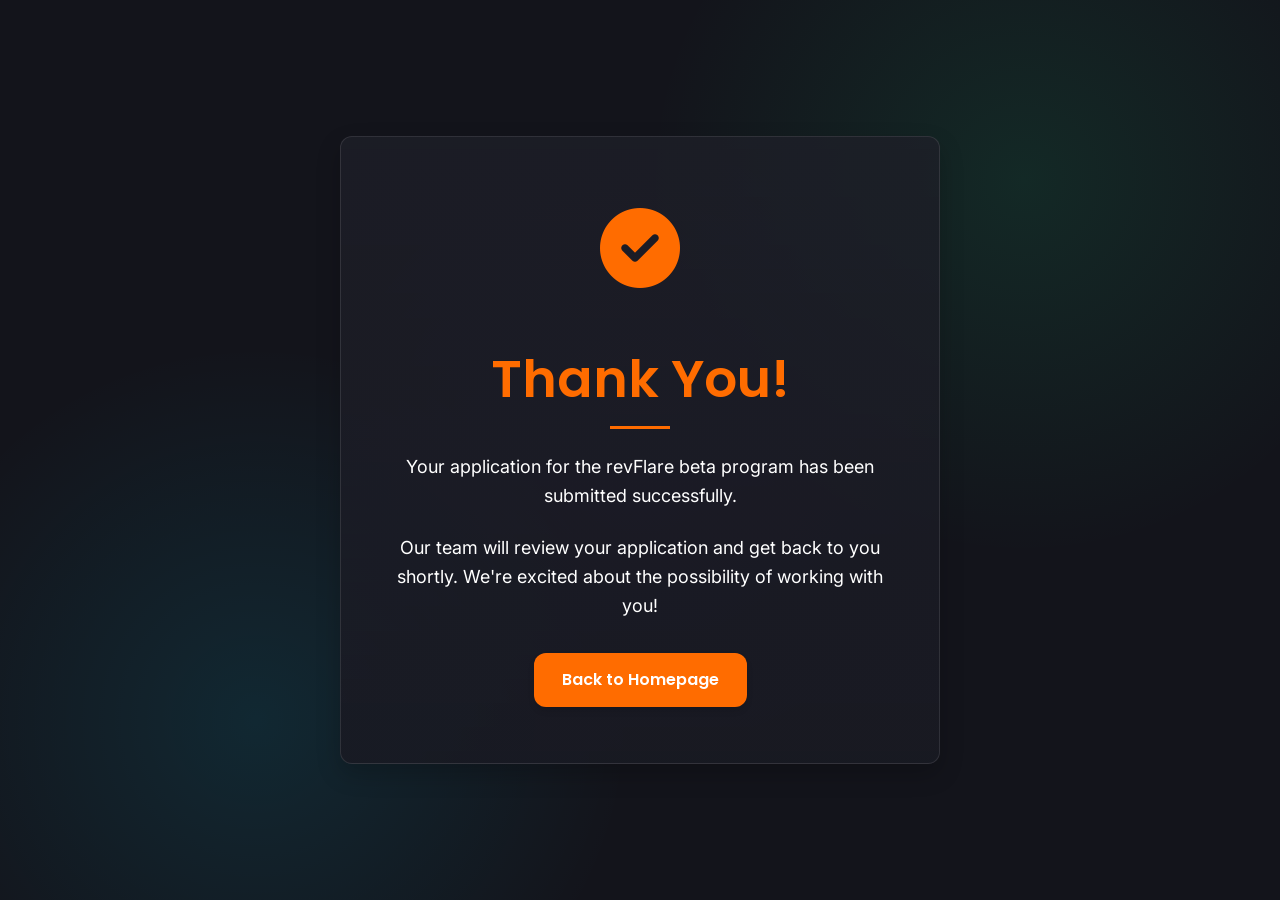
==== commit 53779f69: "Updated website with professional design and improved visuals" ====
--- a/thank-you.html
+++ b/thank-you.html
@@ -29,19 +29,31 @@
             align-items: center;
             text-align: center;
             padding: 2rem;
-            background: linear-gradient(180deg, var(--bg-color), rgba(19, 20, 27, 0.9)), 
-                radial-gradient(circle at 20% 80%, rgba(0, 217, 255, 0.2), transparent 30%),
-                radial-gradient(circle at 80% 20%, rgba(22, 226, 135, 0.2), transparent 30%),
-                radial-gradient(circle at 50% 50%, rgba(146, 21, 246, 0.1), transparent 40%);
+            background: linear-gradient(180deg, var(--bg-color), rgba(19, 20, 27, 0.9));
+            position: relative;
+            overflow: hidden;
+        }
+        
+        .thank-you-container::after {
+            content: '';
+            position: absolute;
+            top: 0;
+            left: 0;
+            width: 100%;
+            height: 100%;
+            background: radial-gradient(circle at 20% 80%, rgba(0, 217, 255, 0.1), transparent 30%),
+                        radial-gradient(circle at 80% 20%, rgba(22, 226, 135, 0.1), transparent 30%),
+                        radial-gradient(circle at 50% 50%, rgba(146, 21, 246, 0.05), transparent 40%);
+            z-index: 0;
+            pointer-events: none;
         }
         
         .thank-you-icon {
             font-size: 5rem;
             margin-bottom: 2rem;
-            background: var(--mixed-gradient);
-            -webkit-background-clip: text;
-            background-clip: text;
-            color: transparent;
+            color: var(--primary-color);
+            position: relative;
+            z-index: 1;
         }
         
         .thank-you-content {
@@ -50,15 +62,27 @@
             border-radius: var(--border-radius-md);
             padding: 3rem;
             border: 1px solid var(--border-color);
-            box-shadow: 0 10px 30px rgba(0, 0, 0, 0.2);
+            box-shadow: var(--shadow-lg);
+            position: relative;
+            z-index: 1;
         }
         
         .thank-you-content h1 {
-            background: var(--mixed-gradient);
-            -webkit-background-clip: text;
-            background-clip: text;
-            color: transparent;
+            color: var(--primary-color);
             margin-bottom: 1.5rem;
+            position: relative;
+            padding-bottom: 1rem;
+        }
+        
+        .thank-you-content h1::after {
+            content: '';
+            position: absolute;
+            bottom: 0;
+            left: 50%;
+            transform: translateX(-50%);
+            width: 60px;
+            height: 3px;
+            background: var(--primary-color);
         }
         
         .home-link {
--- a/assets/css/styles.css
+++ b/assets/css/styles.css
@@ -13,13 +13,13 @@
     --card-bg-hover: rgba(40, 41, 50, 0.8);
     --border-color: rgba(255, 255, 255, 0.1);
     
-    /* Gradients */
+    /* Refined Gradients */
     --primary-gradient: linear-gradient(135deg, var(--primary-color), var(--secondary-color));
     --accent-gradient: linear-gradient(135deg, var(--accent-color), #6b0fb5);
     --cyan-gradient: linear-gradient(135deg, var(--accent-cyan), #0085b3);
     --green-gradient: linear-gradient(135deg, var(--accent-green), #09a563);
-    --mixed-gradient: linear-gradient(135deg, var(--primary-color), var(--accent-cyan), var(--accent-color));
-    --card-gradient: linear-gradient(180deg, rgba(30, 31, 40, 0.6), rgba(25, 26, 35, 0.8));
+    --subtle-gradient: linear-gradient(180deg, rgba(30, 31, 40, 0.8), rgba(25, 26, 35, 1));
+    --card-gradient: linear-gradient(180deg, rgba(30, 31, 40, 0.8), rgba(25, 26, 35, 0.9));
     
     /* Spacing */
     --section-spacing: 100px;
@@ -34,6 +34,11 @@
     /* Typography */
     --font-primary: 'Inter', sans-serif;
     --font-secondary: 'Poppins', sans-serif;
+    
+    /* Shadows */
+    --shadow-sm: 0 4px 6px rgba(0, 0, 0, 0.1);
+    --shadow-md: 0 6px 12px rgba(0, 0, 0, 0.15);
+    --shadow-lg: 0 10px 25px rgba(0, 0, 0, 0.2);
 }
 
 * {
@@ -60,6 +65,7 @@
     font-weight: 600;
     line-height: 1.3;
     margin-bottom: 1rem;
+    color: var(--text-color);
 }
 
 h1 {
@@ -126,12 +132,21 @@
 }
 
 .section-header h2 {
-    background: var(--mixed-gradient);
-    -webkit-background-clip: text;
-    background-clip: text;
-    color: transparent;
+    position: relative;
     display: inline-block;
-    margin-bottom: 1rem;
+    margin-bottom: 1.2rem;
+    padding-bottom: 0.8rem;
+}
+
+.section-header h2::after {
+    content: '';
+    position: absolute;
+    bottom: 0;
+    left: 50%;
+    transform: translateX(-50%);
+    width: 80px;
+    height: 3px;
+    background: var(--primary-gradient);
 }
 
 .section-header p {
@@ -152,31 +167,51 @@
     cursor: pointer;
     transition: all 0.3s;
     border: none;
-    text-transform: uppercase;
+    position: relative;
+    z-index: 1;
+    overflow: hidden;
+}
+
+.btn::before {
+    content: '';
+    position: absolute;
+    top: 0;
+    left: 0;
+    width: 100%;
+    height: 100%;
+    background: rgba(255, 255, 255, 0.1);
+    z-index: -1;
+    transform: scaleX(0);
+    transform-origin: right;
+    transition: transform 0.3s ease-out;
+}
+
+.btn:hover::before {
+    transform: scaleX(1);
+    transform-origin: left;
 }
 
 .btn-primary {
-    background: var(--primary-gradient);
+    background: var(--primary-color);
     color: var(--text-color);
-    box-shadow: 0 4px 20px rgba(255, 108, 0, 0.3);
+    box-shadow: var(--shadow-sm);
 }
 
 .btn-primary:hover {
     transform: translateY(-2px);
-    box-shadow: 0 6px 25px rgba(255, 108, 0, 0.5);
+    box-shadow: var(--shadow-md);
     color: var(--text-color);
 }
 
 .btn-secondary {
-    background: var(--cyan-gradient);
+    background: var(--accent-cyan);
     color: var(--text-color);
-    box-shadow: 0 4px 20px rgba(0, 217, 255, 0.3);
+    box-shadow: var(--shadow-sm);
 }
 
 .btn-secondary:hover {
-    background: var(--cyan-gradient);
     transform: translateY(-2px);
-    box-shadow: 0 6px 25px rgba(0, 217, 255, 0.5);
+    box-shadow: var(--shadow-md);
     color: var(--text-color);
 }
 
@@ -191,12 +226,13 @@
     transition: all 0.3s;
     background: rgba(19, 20, 27, 0.8);
     backdrop-filter: blur(10px);
+    box-shadow: 0 2px 10px rgba(0, 0, 0, 0.1);
 }
 
 .header.scrolled {
     padding: 0.6rem 0;
     background: rgba(19, 20, 27, 0.95);
-    box-shadow: 0 5px 20px rgba(0, 0, 0, 0.1);
+    box-shadow: 0 5px 20px rgba(0, 0, 0, 0.15);
 }
 
 .header-content {
@@ -235,7 +271,7 @@
     left: 0;
     width: 0;
     height: 2px;
-    background: var(--mixed-gradient);
+    background: var(--primary-color);
     transition: width 0.3s;
 }
 
@@ -266,12 +302,22 @@
     display: flex;
     align-items: center;
     padding-top: 80px;
-    background: linear-gradient(180deg, var(--bg-color), rgba(19, 20, 27, 0.9)), 
-                radial-gradient(circle at 20% 80%, rgba(146, 21, 246, 0.2), transparent 30%),
-                radial-gradient(circle at 80% 20%, rgba(0, 217, 255, 0.2), transparent 30%),
-                radial-gradient(circle at 50% 50%, rgba(22, 226, 135, 0.1), transparent 40%);
+    background: var(--bg-color);
     position: relative;
     overflow: hidden;
+}
+
+.hero::after {
+    content: '';
+    position: absolute;
+    top: 0;
+    left: 0;
+    width: 100%;
+    height: 100%;
+    background: radial-gradient(circle at 20% 80%, rgba(146, 21, 246, 0.1), transparent 40%),
+                radial-gradient(circle at 80% 20%, rgba(0, 217, 255, 0.1), transparent 40%),
+                radial-gradient(circle at 50% 50%, rgba(22, 226, 135, 0.05), transparent 50%);
+    z-index: 0;
 }
 
 .hero-content {
@@ -279,6 +325,8 @@
     justify-content: space-between;
     align-items: center;
     gap: 40px;
+    position: relative;
+    z-index: 1;
 }
 
 .hero-text {
@@ -287,10 +335,11 @@
 
 .hero-text h1 {
     margin-bottom: 1.5rem;
-    background: var(--mixed-gradient);
-    -webkit-background-clip: text;
-    background-clip: text;
-    color: transparent;
+    position: relative;
+}
+
+.hero-text h1 span {
+    color: var(--primary-color);
 }
 
 .hero-text p {
@@ -313,7 +362,7 @@
     background: var(--card-gradient);
     border-radius: var(--border-radius-lg);
     padding: 2rem;
-    box-shadow: 0 10px 30px rgba(0, 0, 0, 0.2);
+    box-shadow: var(--shadow-lg);
     position: relative;
     overflow: hidden;
     min-height: 400px;
@@ -328,7 +377,7 @@
     left: 0;
     width: 100%;
     height: 100%;
-    z-index: -1;
+    z-index: 0;
 }
 
 /* Message Bubbles */
@@ -359,7 +408,7 @@
 }
 
 .message-outgoing .message-bubble {
-    background: linear-gradient(135deg, var(--accent-cyan), var(--accent-green));
+    background: var(--primary-color);
     border-top-right-radius: 5px;
 }
 
@@ -421,9 +470,21 @@
 
 /* ========== Problem Section ========== */
 .problem {
-    background: linear-gradient(180deg, var(--bg-color), rgba(19, 20, 27, 0.9)), 
-                radial-gradient(circle at 70% 30%, rgba(0, 217, 255, 0.1), transparent 30%),
-                radial-gradient(circle at 30% 70%, rgba(22, 226, 135, 0.1), transparent 30%);
+    background: var(--bg-color);
+    position: relative;
+}
+
+.problem::after {
+    content: '';
+    position: absolute;
+    top: 0;
+    left: 0;
+    width: 100%;
+    height: 100%;
+    background: radial-gradient(circle at 70% 30%, rgba(0, 217, 255, 0.05), transparent 40%),
+                radial-gradient(circle at 30% 70%, rgba(22, 226, 135, 0.05), transparent 40%);
+    z-index: 0;
+    pointer-events: none;
 }
 
 .problem-stats {
@@ -431,6 +492,8 @@
     justify-content: space-between;
     gap: 2rem;
     margin-bottom: 3rem;
+    position: relative;
+    z-index: 1;
 }
 
 .stat-card {
@@ -441,11 +504,12 @@
     text-align: center;
     border: 1px solid var(--border-color);
     transition: transform 0.3s, box-shadow 0.3s;
+    box-shadow: var(--shadow-sm);
 }
 
 .stat-card:hover {
     transform: translateY(-5px);
-    box-shadow: 0 10px 25px rgba(0, 0, 0, 0.1);
+    box-shadow: var(--shadow-md);
 }
 
 .stat-card:nth-child(1) .stat-icon {
@@ -472,24 +536,15 @@
 }
 
 .stat-card:nth-child(1) .stat-number {
-    background: var(--primary-gradient);
-    -webkit-background-clip: text;
-    background-clip: text;
-    color: transparent;
+    color: var(--primary-color);
 }
 
 .stat-card:nth-child(2) .stat-number {
-    background: var(--cyan-gradient);
-    -webkit-background-clip: text;
-    background-clip: text;
-    color: transparent;
+    color: var(--accent-cyan);
 }
 
 .stat-card:nth-child(3) .stat-number {
-    background: var(--green-gradient);
-    -webkit-background-clip: text;
-    background-clip: text;
-    color: transparent;
+    color: var(--accent-green);
 }
 
 .stat-text {
@@ -499,6 +554,8 @@
 
 .problem-graphic {
     margin-top: 2rem;
+    position: relative;
+    z-index: 1;
 }
 
 .response-time-graph {
@@ -506,6 +563,7 @@
     border-radius: var(--border-radius-md);
     padding: 2rem;
     border: 1px solid var(--border-color);
+    box-shadow: var(--shadow-sm);
 }
 
 .graph-data {
@@ -527,7 +585,7 @@
 
 .bar-fill {
     width: 100%;
-    background: linear-gradient(180deg, var(--accent-cyan), var(--accent-green));
+    background: linear-gradient(180deg, var(--accent-cyan), var(--accent-color));
     border-radius: var(--border-radius-sm) var(--border-radius-sm) 0 0;
     transition: height 1s ease-out;
     height: 0; /* Will be set by JS */
@@ -555,14 +613,28 @@
 
 /* ========== Solutions Section ========== */
 .solutions {
-    background: linear-gradient(180deg, rgba(19, 20, 27, 0.9), var(--bg-color)), 
-                radial-gradient(circle at 30% 70%, rgba(255, 108, 0, 0.1), transparent 30%),
-                radial-gradient(circle at 70% 30%, rgba(146, 21, 246, 0.1), transparent 30%);
+    background: var(--bg-color);
+    position: relative;
+}
+
+.solutions::after {
+    content: '';
+    position: absolute;
+    top: 0;
+    left: 0;
+    width: 100%;
+    height: 100%;
+    background: radial-gradient(circle at 30% 70%, rgba(255, 108, 0, 0.05), transparent 40%),
+                radial-gradient(circle at 70% 30%, rgba(146, 21, 246, 0.05), transparent 40%);
+    z-index: 0;
+    pointer-events: none;
 }
 
 .solutions-content {
     display: flex;
     gap: 2rem;
+    position: relative;
+    z-index: 1;
 }
 
 .solution-card {
@@ -572,19 +644,20 @@
     padding: 2rem;
     border: 1px solid var(--border-color);
     transition: transform 0.3s, box-shadow 0.3s;
+    box-shadow: var(--shadow-sm);
 }
 
 .solution-card:hover {
     transform: translateY(-5px);
-    box-shadow: 0 10px 25px rgba(0, 0, 0, 0.1);
+    box-shadow: var(--shadow-md);
 }
 
 .solution-card:first-child .solution-icon {
-    background: var(--primary-gradient);
+    background: var(--primary-color);
 }
 
 .solution-card:last-child .solution-icon {
-    background: var(--accent-gradient);
+    background: var(--accent-color);
 }
 
 .solution-icon {
@@ -596,6 +669,7 @@
     justify-content: center;
     margin-bottom: 1.5rem;
     font-size: 1.5rem;
+    box-shadow: var(--shadow-sm);
 }
 
 .solution-features {
@@ -637,7 +711,7 @@
 
 /* Message styling in solution preview */
 .sms-conversation .message-outgoing .message-bubble {
-    background: linear-gradient(135deg, var(--primary-color), var(--secondary-color));
+    background: var(--primary-color);
 }
 
 .sms-conversation .message-incoming .message-bubble {
@@ -646,9 +720,21 @@
 
 /* ========== Methodology Section ========== */
 .methodology {
-    background: linear-gradient(180deg, var(--bg-color), rgba(19, 20, 27, 0.9)), 
-                radial-gradient(circle at 80% 50%, rgba(0, 217, 255, 0.1), transparent 30%),
-                radial-gradient(circle at 20% 50%, rgba(22, 226, 135, 0.1), transparent 30%);
+    background: var(--bg-color);
+    position: relative;
+}
+
+.methodology::after {
+    content: '';
+    position: absolute;
+    top: 0;
+    left: 0;
+    width: 100%;
+    height: 100%;
+    background: radial-gradient(circle at 80% 50%, rgba(0, 217, 255, 0.05), transparent 40%),
+                radial-gradient(circle at 20% 50%, rgba(22, 226, 135, 0.05), transparent 40%);
+    z-index: 0;
+    pointer-events: none;
 }
 
 .methodology-tabs {
@@ -656,6 +742,9 @@
     border-radius: var(--border-radius-md);
     border: 1px solid var(--border-color);
     overflow: hidden;
+    box-shadow: var(--shadow-md);
+    position: relative;
+    z-index: 1;
 }
 
 .tab-controls {
@@ -680,25 +769,19 @@
 }
 
 .tab-btn:first-child.active {
-    background: var(--primary-gradient);
-    -webkit-background-clip: text;
-    background-clip: text;
-    color: transparent;
+    color: var(--primary-color);
 }
 
 .tab-btn:last-child.active {
-    background: var(--accent-gradient);
-    -webkit-background-clip: text;
-    background-clip: text;
-    color: transparent;
+    color: var(--accent-color);
 }
 
 .tab-btn:first-child.active::after {
-    background: var(--primary-gradient);
+    background: var(--primary-color);
 }
 
 .tab-btn:last-child.active::after {
-    background: var(--accent-gradient);
+    background: var(--accent-color);
 }
 
 .tab-btn.active {
@@ -727,12 +810,14 @@
     animation: fadeIn 0.5s ease-out;
 }
 
+/* Methodology diagrams are now more professional and minimalist */
 .methodology-diagram {
     margin-bottom: 2rem;
     height: 300px;
     display: flex;
     align-items: center;
     justify-content: center;
+    position: relative;
 }
 
 .methodology-steps {
@@ -743,6 +828,16 @@
     display: flex;
     gap: 1.5rem;
     margin-bottom: 2rem;
+    background: rgba(0, 0, 0, 0.1);
+    border-radius: var(--border-radius-sm);
+    padding: 1.5rem;
+    border: 1px solid rgba(255, 255, 255, 0.05);
+    transition: transform 0.3s;
+}
+
+.method-step:hover {
+    transform: translateX(5px);
+    background: rgba(0, 0, 0, 0.15);
 }
 
 .step-letter, .step-number {
@@ -755,14 +850,15 @@
     font-size: 1.5rem;
     font-weight: 700;
     flex-shrink: 0;
+    box-shadow: var(--shadow-sm);
 }
 
 #spin-content .step-letter {
-    background: var(--primary-gradient);
+    background: var(--primary-color);
 }
 
 #sandler-content .step-number {
-    background: var(--accent-gradient);
+    background: var(--accent-color);
 }
 
 .step-content {
@@ -789,9 +885,21 @@
 
 /* ========== How It Works Section ========== */
 .how-it-works {
-    background: linear-gradient(180deg, rgba(19, 20, 27, 0.9), var(--bg-color)), 
-                radial-gradient(circle at 20% 30%, rgba(0, 217, 255, 0.1), transparent 30%),
-                radial-gradient(circle at 80% 70%, rgba(146, 21, 246, 0.1), transparent 30%);
+    background: var(--bg-color);
+    position: relative;
+}
+
+.how-it-works::after {
+    content: '';
+    position: absolute;
+    top: 0;
+    left: 0;
+    width: 100%;
+    height: 100%;
+    background: radial-gradient(circle at 20% 30%, rgba(0, 217, 255, 0.05), transparent 40%),
+                radial-gradient(circle at 80% 70%, rgba(146, 21, 246, 0.05), transparent 40%);
+    z-index: 0;
+    pointer-events: none;
 }
 
 .steps-container {
@@ -799,6 +907,8 @@
     grid-template-columns: repeat(4, 1fr);
     gap: 2rem;
     margin-bottom: 3rem;
+    position: relative;
+    z-index: 1;
 }
 
 .step-card {
@@ -809,11 +919,12 @@
     text-align: center;
     position: relative;
     transition: transform 0.3s, box-shadow 0.3s;
+    box-shadow: var(--shadow-sm);
 }
 
 .step-card:hover {
     transform: translateY(-5px);
-    box-shadow: 0 10px 25px rgba(0, 0, 0, 0.1);
+    box-shadow: var(--shadow-md);
 }
 
 .step-card::after {
@@ -826,6 +937,7 @@
     border-top: 2px solid var(--accent-cyan);
     border-right: 2px solid var(--accent-cyan);
     transform: translateY(-50%) rotate(45deg);
+    z-index: 2;
 }
 
 .step-card:last-child::after {
@@ -833,19 +945,19 @@
 }
 
 .step-card:nth-child(1) .step-number {
-    background: var(--primary-gradient);
+    background: var(--primary-color);
 }
 
 .step-card:nth-child(2) .step-number {
-    background: var(--cyan-gradient);
+    background: var(--accent-cyan);
 }
 
 .step-card:nth-child(3) .step-number {
-    background: var(--accent-gradient);
+    background: var(--accent-color);
 }
 
 .step-card:nth-child(4) .step-number {
-    background: var(--green-gradient);
+    background: var(--accent-green);
 }
 
 .step-number {
@@ -861,22 +973,7 @@
     justify-content: center;
     font-weight: 700;
     z-index: 1;
-}
-
-.step-card:nth-child(1) .step-icon {
-    color: var(--primary-color);
-}
-
-.step-card:nth-child(2) .step-icon {
-    color: var(--accent-cyan);
-}
-
-.step-card:nth-child(3) .step-icon {
-    color: var(--accent-color);
-}
-
-.step-card:nth-child(4) .step-icon {
-    color: var(--accent-green);
+    box-shadow: var(--shadow-sm);
 }
 
 .step-icon {
@@ -884,9 +981,27 @@
     margin: 1rem 0 1.5rem;
 }
 
+.step-card:nth-child(1) .step-icon {
+    color: var(--primary-color);
+}
+
+.step-card:nth-child(2) .step-icon {
+    color: var(--accent-cyan);
+}
+
+.step-card:nth-child(3) .step-icon {
+    color: var(--accent-color);
+}
+
+.step-card:nth-child(4) .step-icon {
+    color: var(--accent-green);
+}
+
 .integration-methods {
     margin-top: 4rem;
     text-align: center;
+    position: relative;
+    z-index: 1;
 }
 
 .integration-methods h3 {
@@ -911,39 +1026,27 @@
     transform: translateY(-5px);
 }
 
-.integration-icon:nth-child(1) i {
-    background: var(--primary-gradient);
-    -webkit-background-clip: text;
-    background-clip: text;
-    color: transparent;
-}
-
-.integration-icon:nth-child(2) i {
-    background: var(--cyan-gradient);
-    -webkit-background-clip: text;
-    background-clip: text;
-    color: transparent;
-}
-
-.integration-icon:nth-child(3) i {
-    background: var(--accent-gradient);
-    -webkit-background-clip: text;
-    background-clip: text;
-    color: transparent;
-}
-
-.integration-icon:nth-child(4) i {
-    background: var(--green-gradient);
-    -webkit-background-clip: text;
-    background-clip: text;
-    color: transparent;
-}
-
 .integration-icon i {
     font-size: 2.5rem;
     margin-bottom: 1rem;
 }
 
+.integration-icon:nth-child(1) i {
+    color: var(--primary-color);
+}
+
+.integration-icon:nth-child(2) i {
+    color: var(--accent-cyan);
+}
+
+.integration-icon:nth-child(3) i {
+    color: var(--accent-color);
+}
+
+.integration-icon:nth-child(4) i {
+    color: var(--accent-green);
+}
+
 .integration-icon span {
     font-size: 1rem;
     font-weight: 500;
@@ -951,14 +1054,28 @@
 
 /* ========== Comparison Section ========== */
 .comparison {
-    background: linear-gradient(180deg, var(--bg-color), rgba(19, 20, 27, 0.9)), 
-                radial-gradient(circle at 70% 70%, rgba(0, 217, 255, 0.1), transparent 30%),
-                radial-gradient(circle at 30% 30%, rgba(22, 226, 135, 0.1), transparent 30%);
+    background: var(--bg-color);
+    position: relative;
+}
+
+.comparison::after {
+    content: '';
+    position: absolute;
+    top: 0;
+    left: 0;
+    width: 100%;
+    height: 100%;
+    background: radial-gradient(circle at 70% 70%, rgba(0, 217, 255, 0.05), transparent 30%),
+                radial-gradient(circle at 30% 30%, rgba(22, 226, 135, 0.05), transparent 30%);
+    z-index: 0;
+    pointer-events: none;
 }
 
 .comparison-table-container {
     overflow-x: auto;
     margin-top: 2rem;
+    position: relative;
+    z-index: 1;
 }
 
 .comparison-table {
@@ -968,6 +1085,7 @@
     overflow: hidden;
     background: var(--card-gradient);
     border: 1px solid var(--border-color);
+    box-shadow: var(--shadow-md);
 }
 
 .comparison-table th, .comparison-table td {
@@ -1016,16 +1134,33 @@
     font-size: 1.2rem;
 }
 
+.comparison-table tr:hover td {
+    background: rgba(255, 255, 255, 0.03);
+}
+
 /* ========== Beta Program Section ========== */
 .beta {
-    background: linear-gradient(180deg, rgba(19, 20, 27, 0.9), var(--bg-color)), 
-                radial-gradient(circle at 30% 50%, rgba(0, 217, 255, 0.1), transparent 30%),
-                radial-gradient(circle at 70% 30%, rgba(22, 226, 135, 0.1), transparent 30%);
+    background: var(--bg-color);
+    position: relative;
+}
+
+.beta::after {
+    content: '';
+    position: absolute;
+    top: 0;
+    left: 0;
+    width: 100%;
+    height: 100%;
+    background: radial-gradient(circle at 30% 50%, rgba(0, 217, 255, 0.05), transparent 40%),
+                radial-gradient(circle at 70% 30%, rgba(22, 226, 135, 0.05), transparent 40%);
+    z-index: 0;
+    pointer-events: none;
 }
 
 .beta-timeline {
     margin-bottom: 4rem;
     position: relative;
+    z-index: 1;
 }
 
 .beta-timeline::before {
@@ -1035,7 +1170,7 @@
     bottom: 0;
     left: calc(50px / 2);
     width: 2px;
-    background: linear-gradient(180deg, var(--primary-color), var(--accent-cyan), var(--accent-color));
+    background: linear-gradient(180deg, var(--primary-color) 0%, var(--accent-color) 100%);
     transform: translateX(-50%);
 }
 
@@ -1061,24 +1196,26 @@
     top: 0;
     left: 0;
     transform: translate(-50%, 0);
+    z-index: 1;
 }
 
 .timeline-phase.active .marker-circle {
-    background: var(--mixed-gradient);
-    box-shadow: 0 0 15px var(--accent-cyan);
+    background: var(--primary-color);
+    box-shadow: 0 0 10px rgba(255, 108, 0, 0.5);
 }
 
 .marker-label {
     position: absolute;
     top: -5px;
     left: 15px;
-    background: var(--cyan-gradient);
+    background: var(--accent-cyan);
     color: var(--text-color);
     font-size: 0.8rem;
     font-weight: 600;
     padding: 0.3rem 0.7rem;
     border-radius: 20px;
     white-space: nowrap;
+    box-shadow: var(--shadow-sm);
 }
 
 .phase-content {
@@ -1087,10 +1224,12 @@
     padding: 2rem;
     flex: 1;
     border: 1px solid var(--border-color);
+    box-shadow: var(--shadow-sm);
 }
 
 .timeline-phase.active .phase-content {
-    border-color: var(--accent-cyan);
+    border-color: var(--primary-color);
+    box-shadow: 0 0 20px rgba(255, 108, 0, 0.1);
 }
 
 .phase-features {
@@ -1112,6 +1251,8 @@
 
 .pricing-preview {
     margin-top: 4rem;
+    position: relative;
+    z-index: 1;
 }
 
 .pricing-cards {
@@ -1128,39 +1269,28 @@
     border: 1px solid var(--border-color);
     text-align: center;
     transition: transform 0.3s, box-shadow 0.3s;
+    box-shadow: var(--shadow-sm);
 }
 
 .pricing-card:hover {
     transform: translateY(-5px);
-    box-shadow: 0 10px 25px rgba(0, 0, 0, 0.1);
+    box-shadow: var(--shadow-md);
 }
 
 .pricing-card:nth-child(1) .plan-price {
-    background: var(--primary-gradient);
-    -webkit-background-clip: text;
-    background-clip: text;
-    color: transparent;
+    color: var(--primary-color);
 }
 
 .pricing-card:nth-child(2) .plan-price {
-    background: var(--cyan-gradient);
-    -webkit-background-clip: text;
-    background-clip: text;
-    color: transparent;
+    color: var(--accent-cyan);
 }
 
 .pricing-card:nth-child(3) .plan-price {
-    background: var(--accent-gradient);
-    -webkit-background-clip: text;
-    background-clip: text;
-    color: transparent;
+    color: var(--accent-color);
 }
 
 .pricing-card:nth-child(4) .plan-price {
-    background: var(--green-gradient);
-    -webkit-background-clip: text;
-    background-clip: text;
-    color: transparent;
+    color: var(--accent-green);
 }
 
 .plan-name {
@@ -1191,11 +1321,34 @@
     text-align: center;
 }
 
+.discount-badge {
+    display: inline-block;
+    background: var(--primary-color);
+    color: var(--text-color);
+    font-size: 0.9rem;
+    font-weight: 600;
+    padding: 0.5rem 1rem;
+    border-radius: 20px;
+    margin-bottom: 1rem;
+}
+
 /* ========== Beta Form Section ========== */
 .beta-form {
-    background: linear-gradient(180deg, var(--bg-color), rgba(19, 20, 27, 0.9)), 
-                radial-gradient(circle at 70% 30%, rgba(146, 21, 246, 0.1), transparent 30%),
-                radial-gradient(circle at 30% 70%, rgba(22, 226, 135, 0.1), transparent 30%);
+    background: var(--bg-color);
+    position: relative;
+}
+
+.beta-form::after {
+    content: '';
+    position: absolute;
+    top: 0;
+    left: 0;
+    width: 100%;
+    height: 100%;
+    background: radial-gradient(circle at 70% 30%, rgba(146, 21, 246, 0.05), transparent 40%),
+                radial-gradient(circle at 30% 70%, rgba(22, 226, 135, 0.05), transparent 40%);
+    z-index: 0;
+    pointer-events: none;
 }
 
 .form-container {
@@ -1205,6 +1358,9 @@
     border-radius: var(--border-radius-md);
     padding: 2.5rem;
     border: 1px solid var(--border-color);
+    box-shadow: var(--shadow-md);
+    position: relative;
+    z-index: 1;
 }
 
 .form-row {
@@ -1269,6 +1425,10 @@
     color: var(--accent-green);
 }
 
+.form-message.error {
+    color: #ff3b30;
+}
+
 /* ========== Footer Styles ========== */
 .footer {
     background: linear-gradient(0deg, rgba(15, 16, 21, 1), var(--bg-color));
@@ -1304,10 +1464,19 @@
 .footer-links-column h4 {
     margin-bottom: 1.2rem;
     font-size: 1.1rem;
-    background: var(--mixed-gradient);
-    -webkit-background-clip: text;
-    background-clip: text;
-    color: transparent;
+    color: var(--primary-color);
+    position: relative;
+    padding-bottom: 0.8rem;
+}
+
+.footer-links-column h4::after {
+    content: '';
+    position: absolute;
+    bottom: 0;
+    left: 0;
+    width: 30px;
+    height: 2px;
+    background: var(--primary-color);
 }
 
 .footer-links-column ul {
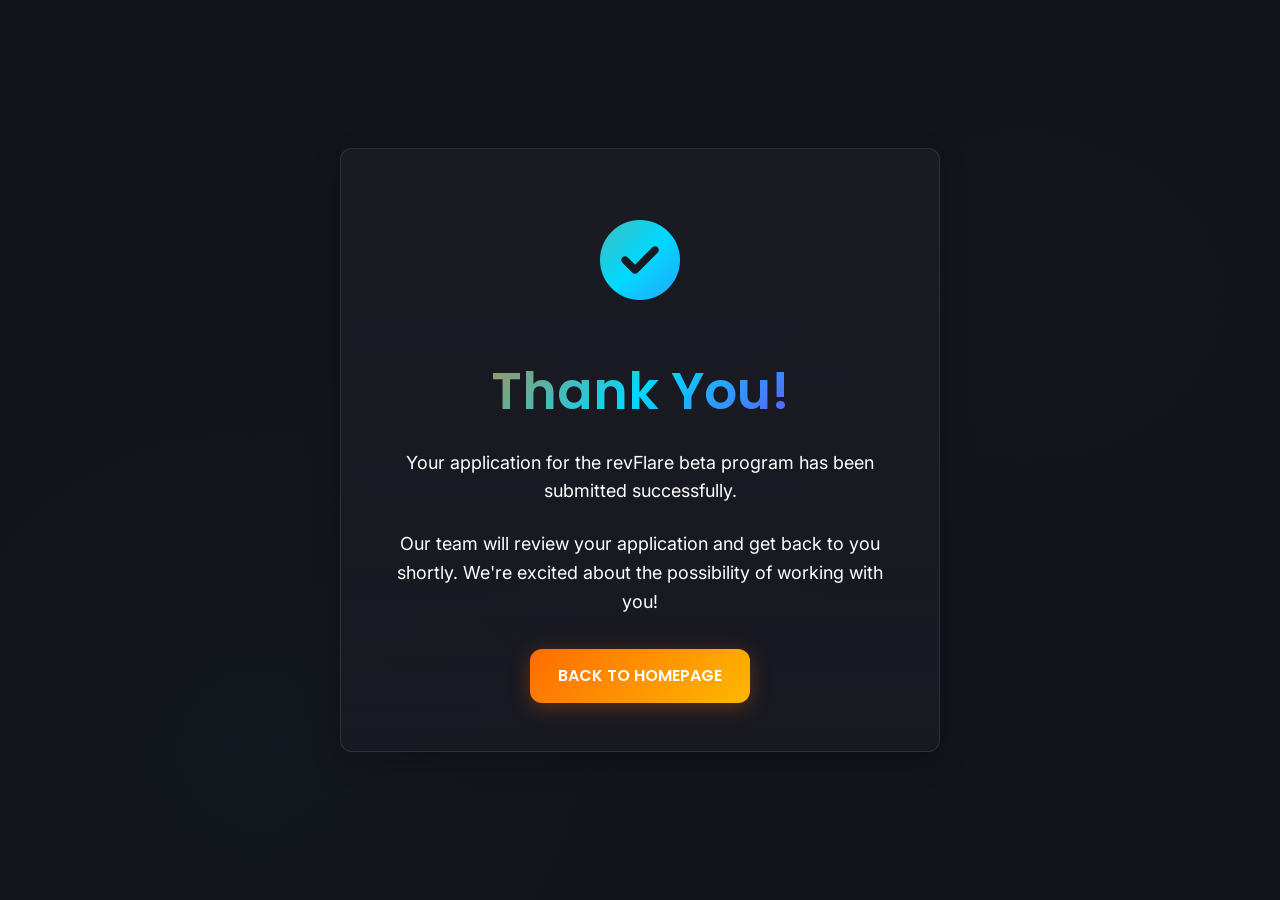
==== commit d0090244: "Fixed scrolling issues and enhanced color scheme" ====
--- a/thank-you.html
+++ b/thank-you.html
@@ -29,31 +29,19 @@
             align-items: center;
             text-align: center;
             padding: 2rem;
-            background: linear-gradient(180deg, var(--bg-color), rgba(19, 20, 27, 0.9));
-            position: relative;
-            overflow: hidden;
-        }
-        
-        .thank-you-container::after {
-            content: '';
-            position: absolute;
-            top: 0;
-            left: 0;
-            width: 100%;
-            height: 100%;
-            background: radial-gradient(circle at 20% 80%, rgba(0, 217, 255, 0.1), transparent 30%),
-                        radial-gradient(circle at 80% 20%, rgba(22, 226, 135, 0.1), transparent 30%),
-                        radial-gradient(circle at 50% 50%, rgba(146, 21, 246, 0.05), transparent 40%);
-            z-index: 0;
-            pointer-events: none;
+            background: linear-gradient(180deg, var(--bg-color), rgba(19, 20, 27, 0.9)), 
+                radial-gradient(circle at 20% 80%, rgba(0, 217, 255, 0.2), transparent 30%),
+                radial-gradient(circle at 80% 20%, rgba(22, 226, 135, 0.2), transparent 30%),
+                radial-gradient(circle at 50% 50%, rgba(146, 21, 246, 0.1), transparent 40%);
         }
         
         .thank-you-icon {
             font-size: 5rem;
             margin-bottom: 2rem;
-            color: var(--primary-color);
-            position: relative;
-            z-index: 1;
+            background: var(--mixed-gradient);
+            -webkit-background-clip: text;
+            background-clip: text;
+            color: transparent;
         }
         
         .thank-you-content {
@@ -62,27 +50,15 @@
             border-radius: var(--border-radius-md);
             padding: 3rem;
             border: 1px solid var(--border-color);
-            box-shadow: var(--shadow-lg);
-            position: relative;
-            z-index: 1;
+            box-shadow: 0 10px 30px rgba(0, 0, 0, 0.2);
         }
         
         .thank-you-content h1 {
-            color: var(--primary-color);
+            background: var(--mixed-gradient);
+            -webkit-background-clip: text;
+            background-clip: text;
+            color: transparent;
             margin-bottom: 1.5rem;
-            position: relative;
-            padding-bottom: 1rem;
-        }
-        
-        .thank-you-content h1::after {
-            content: '';
-            position: absolute;
-            bottom: 0;
-            left: 50%;
-            transform: translateX(-50%);
-            width: 60px;
-            height: 3px;
-            background: var(--primary-color);
         }
         
         .home-link {
--- a/assets/css/styles.css
+++ b/assets/css/styles.css
@@ -13,13 +13,13 @@
     --card-bg-hover: rgba(40, 41, 50, 0.8);
     --border-color: rgba(255, 255, 255, 0.1);
     
-    /* Refined Gradients */
+    /* Gradients */
     --primary-gradient: linear-gradient(135deg, var(--primary-color), var(--secondary-color));
     --accent-gradient: linear-gradient(135deg, var(--accent-color), #6b0fb5);
     --cyan-gradient: linear-gradient(135deg, var(--accent-cyan), #0085b3);
     --green-gradient: linear-gradient(135deg, var(--accent-green), #09a563);
-    --subtle-gradient: linear-gradient(180deg, rgba(30, 31, 40, 0.8), rgba(25, 26, 35, 1));
-    --card-gradient: linear-gradient(180deg, rgba(30, 31, 40, 0.8), rgba(25, 26, 35, 0.9));
+    --mixed-gradient: linear-gradient(135deg, var(--primary-color), var(--accent-cyan), var(--accent-color));
+    --card-gradient: linear-gradient(180deg, rgba(30, 31, 40, 0.6), rgba(25, 26, 35, 0.8));
     
     /* Spacing */
     --section-spacing: 100px;
@@ -34,11 +34,6 @@
     /* Typography */
     --font-primary: 'Inter', sans-serif;
     --font-secondary: 'Poppins', sans-serif;
-    
-    /* Shadows */
-    --shadow-sm: 0 4px 6px rgba(0, 0, 0, 0.1);
-    --shadow-md: 0 6px 12px rgba(0, 0, 0, 0.15);
-    --shadow-lg: 0 10px 25px rgba(0, 0, 0, 0.2);
 }
 
 * {
@@ -65,7 +60,6 @@
     font-weight: 600;
     line-height: 1.3;
     margin-bottom: 1rem;
-    color: var(--text-color);
 }
 
 h1 {
@@ -132,21 +126,12 @@
 }
 
 .section-header h2 {
-    position: relative;
+    background: var(--mixed-gradient);
+    -webkit-background-clip: text;
+    background-clip: text;
+    color: transparent;
     display: inline-block;
-    margin-bottom: 1.2rem;
-    padding-bottom: 0.8rem;
-}
-
-.section-header h2::after {
-    content: '';
-    position: absolute;
-    bottom: 0;
-    left: 50%;
-    transform: translateX(-50%);
-    width: 80px;
-    height: 3px;
-    background: var(--primary-gradient);
+    margin-bottom: 1rem;
 }
 
 .section-header p {
@@ -167,51 +152,31 @@
     cursor: pointer;
     transition: all 0.3s;
     border: none;
-    position: relative;
-    z-index: 1;
-    overflow: hidden;
-}
-
-.btn::before {
-    content: '';
-    position: absolute;
-    top: 0;
-    left: 0;
-    width: 100%;
-    height: 100%;
-    background: rgba(255, 255, 255, 0.1);
-    z-index: -1;
-    transform: scaleX(0);
-    transform-origin: right;
-    transition: transform 0.3s ease-out;
-}
-
-.btn:hover::before {
-    transform: scaleX(1);
-    transform-origin: left;
+    text-transform: uppercase;
 }
 
 .btn-primary {
-    background: var(--primary-color);
+    background: var(--primary-gradient);
     color: var(--text-color);
-    box-shadow: var(--shadow-sm);
+    box-shadow: 0 4px 20px rgba(255, 108, 0, 0.3);
 }
 
 .btn-primary:hover {
     transform: translateY(-2px);
-    box-shadow: var(--shadow-md);
+    box-shadow: 0 6px 25px rgba(255, 108, 0, 0.5);
     color: var(--text-color);
 }
 
 .btn-secondary {
-    background: var(--accent-cyan);
+    background: var(--cyan-gradient);
     color: var(--text-color);
-    box-shadow: var(--shadow-sm);
+    box-shadow: 0 4px 20px rgba(0, 217, 255, 0.3);
 }
 
 .btn-secondary:hover {
+    background: var(--cyan-gradient);
     transform: translateY(-2px);
-    box-shadow: var(--shadow-md);
+    box-shadow: 0 6px 25px rgba(0, 217, 255, 0.5);
     color: var(--text-color);
 }
 
@@ -226,13 +191,12 @@
     transition: all 0.3s;
     background: rgba(19, 20, 27, 0.8);
     backdrop-filter: blur(10px);
-    box-shadow: 0 2px 10px rgba(0, 0, 0, 0.1);
 }
 
 .header.scrolled {
     padding: 0.6rem 0;
     background: rgba(19, 20, 27, 0.95);
-    box-shadow: 0 5px 20px rgba(0, 0, 0, 0.15);
+    box-shadow: 0 5px 20px rgba(0, 0, 0, 0.1);
 }
 
 .header-content {
@@ -271,7 +235,7 @@
     left: 0;
     width: 0;
     height: 2px;
-    background: var(--primary-color);
+    background: var(--mixed-gradient);
     transition: width 0.3s;
 }
 
@@ -302,22 +266,12 @@
     display: flex;
     align-items: center;
     padding-top: 80px;
-    background: var(--bg-color);
+    background: linear-gradient(180deg, var(--bg-color), rgba(19, 20, 27, 0.9)), 
+                radial-gradient(circle at 20% 80%, rgba(146, 21, 246, 0.2), transparent 30%),
+                radial-gradient(circle at 80% 20%, rgba(0, 217, 255, 0.2), transparent 30%),
+                radial-gradient(circle at 50% 50%, rgba(22, 226, 135, 0.1), transparent 40%);
     position: relative;
     overflow: hidden;
-}
-
-.hero::after {
-    content: '';
-    position: absolute;
-    top: 0;
-    left: 0;
-    width: 100%;
-    height: 100%;
-    background: radial-gradient(circle at 20% 80%, rgba(146, 21, 246, 0.1), transparent 40%),
-                radial-gradient(circle at 80% 20%, rgba(0, 217, 255, 0.1), transparent 40%),
-                radial-gradient(circle at 50% 50%, rgba(22, 226, 135, 0.05), transparent 50%);
-    z-index: 0;
 }
 
 .hero-content {
@@ -325,8 +279,6 @@
     justify-content: space-between;
     align-items: center;
     gap: 40px;
-    position: relative;
-    z-index: 1;
 }
 
 .hero-text {
@@ -335,11 +287,10 @@
 
 .hero-text h1 {
     margin-bottom: 1.5rem;
-    position: relative;
-}
-
-.hero-text h1 span {
-    color: var(--primary-color);
+    background: var(--mixed-gradient);
+    -webkit-background-clip: text;
+    background-clip: text;
+    color: transparent;
 }
 
 .hero-text p {
@@ -362,7 +313,7 @@
     background: var(--card-gradient);
     border-radius: var(--border-radius-lg);
     padding: 2rem;
-    box-shadow: var(--shadow-lg);
+    box-shadow: 0 10px 30px rgba(0, 0, 0, 0.2);
     position: relative;
     overflow: hidden;
     min-height: 400px;
@@ -377,7 +328,7 @@
     left: 0;
     width: 100%;
     height: 100%;
-    z-index: 0;
+    z-index: -1;
 }
 
 /* Message Bubbles */
@@ -408,7 +359,7 @@
 }
 
 .message-outgoing .message-bubble {
-    background: var(--primary-color);
+    background: linear-gradient(135deg, var(--accent-cyan), var(--accent-green));
     border-top-right-radius: 5px;
 }
 
@@ -470,21 +421,9 @@
 
 /* ========== Problem Section ========== */
 .problem {
-    background: var(--bg-color);
-    position: relative;
-}
-
-.problem::after {
-    content: '';
-    position: absolute;
-    top: 0;
-    left: 0;
-    width: 100%;
-    height: 100%;
-    background: radial-gradient(circle at 70% 30%, rgba(0, 217, 255, 0.05), transparent 40%),
-                radial-gradient(circle at 30% 70%, rgba(22, 226, 135, 0.05), transparent 40%);
-    z-index: 0;
-    pointer-events: none;
+    background: linear-gradient(180deg, var(--bg-color), rgba(19, 20, 27, 0.9)), 
+                radial-gradient(circle at 70% 30%, rgba(0, 217, 255, 0.1), transparent 30%),
+                radial-gradient(circle at 30% 70%, rgba(22, 226, 135, 0.1), transparent 30%);
 }
 
 .problem-stats {
@@ -492,8 +431,6 @@
     justify-content: space-between;
     gap: 2rem;
     margin-bottom: 3rem;
-    position: relative;
-    z-index: 1;
 }
 
 .stat-card {
@@ -504,12 +441,11 @@
     text-align: center;
     border: 1px solid var(--border-color);
     transition: transform 0.3s, box-shadow 0.3s;
-    box-shadow: var(--shadow-sm);
 }
 
 .stat-card:hover {
     transform: translateY(-5px);
-    box-shadow: var(--shadow-md);
+    box-shadow: 0 10px 25px rgba(0, 0, 0, 0.1);
 }
 
 .stat-card:nth-child(1) .stat-icon {
@@ -536,15 +472,24 @@
 }
 
 .stat-card:nth-child(1) .stat-number {
-    color: var(--primary-color);
+    background: var(--primary-gradient);
+    -webkit-background-clip: text;
+    background-clip: text;
+    color: transparent;
 }
 
 .stat-card:nth-child(2) .stat-number {
-    color: var(--accent-cyan);
+    background: var(--cyan-gradient);
+    -webkit-background-clip: text;
+    background-clip: text;
+    color: transparent;
 }
 
 .stat-card:nth-child(3) .stat-number {
-    color: var(--accent-green);
+    background: var(--green-gradient);
+    -webkit-background-clip: text;
+    background-clip: text;
+    color: transparent;
 }
 
 .stat-text {
@@ -554,8 +499,6 @@
 
 .problem-graphic {
     margin-top: 2rem;
-    position: relative;
-    z-index: 1;
 }
 
 .response-time-graph {
@@ -563,7 +506,6 @@
     border-radius: var(--border-radius-md);
     padding: 2rem;
     border: 1px solid var(--border-color);
-    box-shadow: var(--shadow-sm);
 }
 
 .graph-data {
@@ -585,7 +527,7 @@
 
 .bar-fill {
     width: 100%;
-    background: linear-gradient(180deg, var(--accent-cyan), var(--accent-color));
+    background: linear-gradient(180deg, var(--accent-cyan), var(--accent-green));
     border-radius: var(--border-radius-sm) var(--border-radius-sm) 0 0;
     transition: height 1s ease-out;
     height: 0; /* Will be set by JS */
@@ -613,28 +555,14 @@
 
 /* ========== Solutions Section ========== */
 .solutions {
-    background: var(--bg-color);
-    position: relative;
-}
-
-.solutions::after {
-    content: '';
-    position: absolute;
-    top: 0;
-    left: 0;
-    width: 100%;
-    height: 100%;
-    background: radial-gradient(circle at 30% 70%, rgba(255, 108, 0, 0.05), transparent 40%),
-                radial-gradient(circle at 70% 30%, rgba(146, 21, 246, 0.05), transparent 40%);
-    z-index: 0;
-    pointer-events: none;
+    background: linear-gradient(180deg, rgba(19, 20, 27, 0.9), var(--bg-color)), 
+                radial-gradient(circle at 30% 70%, rgba(255, 108, 0, 0.1), transparent 30%),
+                radial-gradient(circle at 70% 30%, rgba(146, 21, 246, 0.1), transparent 30%);
 }
 
 .solutions-content {
     display: flex;
     gap: 2rem;
-    position: relative;
-    z-index: 1;
 }
 
 .solution-card {
@@ -644,20 +572,19 @@
     padding: 2rem;
     border: 1px solid var(--border-color);
     transition: transform 0.3s, box-shadow 0.3s;
-    box-shadow: var(--shadow-sm);
 }
 
 .solution-card:hover {
     transform: translateY(-5px);
-    box-shadow: var(--shadow-md);
+    box-shadow: 0 10px 25px rgba(0, 0, 0, 0.1);
 }
 
 .solution-card:first-child .solution-icon {
-    background: var(--primary-color);
+    background: var(--primary-gradient);
 }
 
 .solution-card:last-child .solution-icon {
-    background: var(--accent-color);
+    background: var(--accent-gradient);
 }
 
 .solution-icon {
@@ -669,7 +596,6 @@
     justify-content: center;
     margin-bottom: 1.5rem;
     font-size: 1.5rem;
-    box-shadow: var(--shadow-sm);
 }
 
 .solution-features {
@@ -711,7 +637,7 @@
 
 /* Message styling in solution preview */
 .sms-conversation .message-outgoing .message-bubble {
-    background: var(--primary-color);
+    background: linear-gradient(135deg, var(--primary-color), var(--secondary-color));
 }
 
 .sms-conversation .message-incoming .message-bubble {
@@ -720,21 +646,9 @@
 
 /* ========== Methodology Section ========== */
 .methodology {
-    background: var(--bg-color);
-    position: relative;
-}
-
-.methodology::after {
-    content: '';
-    position: absolute;
-    top: 0;
-    left: 0;
-    width: 100%;
-    height: 100%;
-    background: radial-gradient(circle at 80% 50%, rgba(0, 217, 255, 0.05), transparent 40%),
-                radial-gradient(circle at 20% 50%, rgba(22, 226, 135, 0.05), transparent 40%);
-    z-index: 0;
-    pointer-events: none;
+    background: linear-gradient(180deg, var(--bg-color), rgba(19, 20, 27, 0.9)), 
+                radial-gradient(circle at 80% 50%, rgba(0, 217, 255, 0.1), transparent 30%),
+                radial-gradient(circle at 20% 50%, rgba(22, 226, 135, 0.1), transparent 30%);
 }
 
 .methodology-tabs {
@@ -742,9 +656,6 @@
     border-radius: var(--border-radius-md);
     border: 1px solid var(--border-color);
     overflow: hidden;
-    box-shadow: var(--shadow-md);
-    position: relative;
-    z-index: 1;
 }
 
 .tab-controls {
@@ -769,19 +680,25 @@
 }
 
 .tab-btn:first-child.active {
-    color: var(--primary-color);
+    background: var(--primary-gradient);
+    -webkit-background-clip: text;
+    background-clip: text;
+    color: transparent;
 }
 
 .tab-btn:last-child.active {
-    color: var(--accent-color);
+    background: var(--accent-gradient);
+    -webkit-background-clip: text;
+    background-clip: text;
+    color: transparent;
 }
 
 .tab-btn:first-child.active::after {
-    background: var(--primary-color);
+    background: var(--primary-gradient);
 }
 
 .tab-btn:last-child.active::after {
-    background: var(--accent-color);
+    background: var(--accent-gradient);
 }
 
 .tab-btn.active {
@@ -810,14 +727,12 @@
     animation: fadeIn 0.5s ease-out;
 }
 
-/* Methodology diagrams are now more professional and minimalist */
 .methodology-diagram {
     margin-bottom: 2rem;
     height: 300px;
     display: flex;
     align-items: center;
     justify-content: center;
-    position: relative;
 }
 
 .methodology-steps {
@@ -828,16 +743,6 @@
     display: flex;
     gap: 1.5rem;
     margin-bottom: 2rem;
-    background: rgba(0, 0, 0, 0.1);
-    border-radius: var(--border-radius-sm);
-    padding: 1.5rem;
-    border: 1px solid rgba(255, 255, 255, 0.05);
-    transition: transform 0.3s;
-}
-
-.method-step:hover {
-    transform: translateX(5px);
-    background: rgba(0, 0, 0, 0.15);
 }
 
 .step-letter, .step-number {
@@ -850,15 +755,14 @@
     font-size: 1.5rem;
     font-weight: 700;
     flex-shrink: 0;
-    box-shadow: var(--shadow-sm);
 }
 
 #spin-content .step-letter {
-    background: var(--primary-color);
+    background: var(--primary-gradient);
 }
 
 #sandler-content .step-number {
-    background: var(--accent-color);
+    background: var(--accent-gradient);
 }
 
 .step-content {
@@ -885,21 +789,9 @@
 
 /* ========== How It Works Section ========== */
 .how-it-works {
-    background: var(--bg-color);
-    position: relative;
-}
-
-.how-it-works::after {
-    content: '';
-    position: absolute;
-    top: 0;
-    left: 0;
-    width: 100%;
-    height: 100%;
-    background: radial-gradient(circle at 20% 30%, rgba(0, 217, 255, 0.05), transparent 40%),
-                radial-gradient(circle at 80% 70%, rgba(146, 21, 246, 0.05), transparent 40%);
-    z-index: 0;
-    pointer-events: none;
+    background: linear-gradient(180deg, rgba(19, 20, 27, 0.9), var(--bg-color)), 
+                radial-gradient(circle at 20% 30%, rgba(0, 217, 255, 0.1), transparent 30%),
+                radial-gradient(circle at 80% 70%, rgba(146, 21, 246, 0.1), transparent 30%);
 }
 
 .steps-container {
@@ -907,8 +799,6 @@
     grid-template-columns: repeat(4, 1fr);
     gap: 2rem;
     margin-bottom: 3rem;
-    position: relative;
-    z-index: 1;
 }
 
 .step-card {
@@ -919,12 +809,11 @@
     text-align: center;
     position: relative;
     transition: transform 0.3s, box-shadow 0.3s;
-    box-shadow: var(--shadow-sm);
 }
 
 .step-card:hover {
     transform: translateY(-5px);
-    box-shadow: var(--shadow-md);
+    box-shadow: 0 10px 25px rgba(0, 0, 0, 0.1);
 }
 
 .step-card::after {
@@ -937,7 +826,6 @@
     border-top: 2px solid var(--accent-cyan);
     border-right: 2px solid var(--accent-cyan);
     transform: translateY(-50%) rotate(45deg);
-    z-index: 2;
 }
 
 .step-card:last-child::after {
@@ -945,19 +833,19 @@
 }
 
 .step-card:nth-child(1) .step-number {
-    background: var(--primary-color);
+    background: var(--primary-gradient);
 }
 
 .step-card:nth-child(2) .step-number {
-    background: var(--accent-cyan);
+    background: var(--cyan-gradient);
 }
 
 .step-card:nth-child(3) .step-number {
-    background: var(--accent-color);
+    background: var(--accent-gradient);
 }
 
 .step-card:nth-child(4) .step-number {
-    background: var(--accent-green);
+    background: var(--green-gradient);
 }
 
 .step-number {
@@ -973,7 +861,22 @@
     justify-content: center;
     font-weight: 700;
     z-index: 1;
-    box-shadow: var(--shadow-sm);
+}
+
+.step-card:nth-child(1) .step-icon {
+    color: var(--primary-color);
+}
+
+.step-card:nth-child(2) .step-icon {
+    color: var(--accent-cyan);
+}
+
+.step-card:nth-child(3) .step-icon {
+    color: var(--accent-color);
+}
+
+.step-card:nth-child(4) .step-icon {
+    color: var(--accent-green);
 }
 
 .step-icon {
@@ -981,27 +884,9 @@
     margin: 1rem 0 1.5rem;
 }
 
-.step-card:nth-child(1) .step-icon {
-    color: var(--primary-color);
-}
-
-.step-card:nth-child(2) .step-icon {
-    color: var(--accent-cyan);
-}
-
-.step-card:nth-child(3) .step-icon {
-    color: var(--accent-color);
-}
-
-.step-card:nth-child(4) .step-icon {
-    color: var(--accent-green);
-}
-
 .integration-methods {
     margin-top: 4rem;
     text-align: center;
-    position: relative;
-    z-index: 1;
 }
 
 .integration-methods h3 {
@@ -1026,27 +911,39 @@
     transform: translateY(-5px);
 }
 
+.integration-icon:nth-child(1) i {
+    background: var(--primary-gradient);
+    -webkit-background-clip: text;
+    background-clip: text;
+    color: transparent;
+}
+
+.integration-icon:nth-child(2) i {
+    background: var(--cyan-gradient);
+    -webkit-background-clip: text;
+    background-clip: text;
+    color: transparent;
+}
+
+.integration-icon:nth-child(3) i {
+    background: var(--accent-gradient);
+    -webkit-background-clip: text;
+    background-clip: text;
+    color: transparent;
+}
+
+.integration-icon:nth-child(4) i {
+    background: var(--green-gradient);
+    -webkit-background-clip: text;
+    background-clip: text;
+    color: transparent;
+}
+
 .integration-icon i {
     font-size: 2.5rem;
     margin-bottom: 1rem;
 }
 
-.integration-icon:nth-child(1) i {
-    color: var(--primary-color);
-}
-
-.integration-icon:nth-child(2) i {
-    color: var(--accent-cyan);
-}
-
-.integration-icon:nth-child(3) i {
-    color: var(--accent-color);
-}
-
-.integration-icon:nth-child(4) i {
-    color: var(--accent-green);
-}
-
 .integration-icon span {
     font-size: 1rem;
     font-weight: 500;
@@ -1054,28 +951,14 @@
 
 /* ========== Comparison Section ========== */
 .comparison {
-    background: var(--bg-color);
-    position: relative;
-}
-
-.comparison::after {
-    content: '';
-    position: absolute;
-    top: 0;
-    left: 0;
-    width: 100%;
-    height: 100%;
-    background: radial-gradient(circle at 70% 70%, rgba(0, 217, 255, 0.05), transparent 30%),
-                radial-gradient(circle at 30% 30%, rgba(22, 226, 135, 0.05), transparent 30%);
-    z-index: 0;
-    pointer-events: none;
+    background: linear-gradient(180deg, var(--bg-color), rgba(19, 20, 27, 0.9)), 
+                radial-gradient(circle at 70% 70%, rgba(0, 217, 255, 0.1), transparent 30%),
+                radial-gradient(circle at 30% 30%, rgba(22, 226, 135, 0.1), transparent 30%);
 }
 
 .comparison-table-container {
     overflow-x: auto;
     margin-top: 2rem;
-    position: relative;
-    z-index: 1;
 }
 
 .comparison-table {
@@ -1085,7 +968,6 @@
     overflow: hidden;
     background: var(--card-gradient);
     border: 1px solid var(--border-color);
-    box-shadow: var(--shadow-md);
 }
 
 .comparison-table th, .comparison-table td {
@@ -1134,33 +1016,16 @@
     font-size: 1.2rem;
 }
 
-.comparison-table tr:hover td {
-    background: rgba(255, 255, 255, 0.03);
-}
-
 /* ========== Beta Program Section ========== */
 .beta {
-    background: var(--bg-color);
-    position: relative;
-}
-
-.beta::after {
-    content: '';
-    position: absolute;
-    top: 0;
-    left: 0;
-    width: 100%;
-    height: 100%;
-    background: radial-gradient(circle at 30% 50%, rgba(0, 217, 255, 0.05), transparent 40%),
-                radial-gradient(circle at 70% 30%, rgba(22, 226, 135, 0.05), transparent 40%);
-    z-index: 0;
-    pointer-events: none;
+    background: linear-gradient(180deg, rgba(19, 20, 27, 0.9), var(--bg-color)), 
+                radial-gradient(circle at 30% 50%, rgba(0, 217, 255, 0.1), transparent 30%),
+                radial-gradient(circle at 70% 30%, rgba(22, 226, 135, 0.1), transparent 30%);
 }
 
 .beta-timeline {
     margin-bottom: 4rem;
     position: relative;
-    z-index: 1;
 }
 
 .beta-timeline::before {
@@ -1170,7 +1035,7 @@
     bottom: 0;
     left: calc(50px / 2);
     width: 2px;
-    background: linear-gradient(180deg, var(--primary-color) 0%, var(--accent-color) 100%);
+    background: linear-gradient(180deg, var(--primary-color), var(--accent-cyan), var(--accent-color));
     transform: translateX(-50%);
 }
 
@@ -1196,26 +1061,24 @@
     top: 0;
     left: 0;
     transform: translate(-50%, 0);
-    z-index: 1;
 }
 
 .timeline-phase.active .marker-circle {
-    background: var(--primary-color);
-    box-shadow: 0 0 10px rgba(255, 108, 0, 0.5);
+    background: var(--mixed-gradient);
+    box-shadow: 0 0 15px var(--accent-cyan);
 }
 
 .marker-label {
     position: absolute;
     top: -5px;
     left: 15px;
-    background: var(--accent-cyan);
+    background: var(--cyan-gradient);
     color: var(--text-color);
     font-size: 0.8rem;
     font-weight: 600;
     padding: 0.3rem 0.7rem;
     border-radius: 20px;
     white-space: nowrap;
-    box-shadow: var(--shadow-sm);
 }
 
 .phase-content {
@@ -1224,12 +1087,10 @@
     padding: 2rem;
     flex: 1;
     border: 1px solid var(--border-color);
-    box-shadow: var(--shadow-sm);
 }
 
 .timeline-phase.active .phase-content {
-    border-color: var(--primary-color);
-    box-shadow: 0 0 20px rgba(255, 108, 0, 0.1);
+    border-color: var(--accent-cyan);
 }
 
 .phase-features {
@@ -1251,8 +1112,6 @@
 
 .pricing-preview {
     margin-top: 4rem;
-    position: relative;
-    z-index: 1;
 }
 
 .pricing-cards {
@@ -1269,28 +1128,39 @@
     border: 1px solid var(--border-color);
     text-align: center;
     transition: transform 0.3s, box-shadow 0.3s;
-    box-shadow: var(--shadow-sm);
 }
 
 .pricing-card:hover {
     transform: translateY(-5px);
-    box-shadow: var(--shadow-md);
+    box-shadow: 0 10px 25px rgba(0, 0, 0, 0.1);
 }
 
 .pricing-card:nth-child(1) .plan-price {
-    color: var(--primary-color);
+    background: var(--primary-gradient);
+    -webkit-background-clip: text;
+    background-clip: text;
+    color: transparent;
 }
 
 .pricing-card:nth-child(2) .plan-price {
-    color: var(--accent-cyan);
+    background: var(--cyan-gradient);
+    -webkit-background-clip: text;
+    background-clip: text;
+    color: transparent;
 }
 
 .pricing-card:nth-child(3) .plan-price {
-    color: var(--accent-color);
+    background: var(--accent-gradient);
+    -webkit-background-clip: text;
+    background-clip: text;
+    color: transparent;
 }
 
 .pricing-card:nth-child(4) .plan-price {
-    color: var(--accent-green);
+    background: var(--green-gradient);
+    -webkit-background-clip: text;
+    background-clip: text;
+    color: transparent;
 }
 
 .plan-name {
@@ -1321,34 +1191,11 @@
     text-align: center;
 }
 
-.discount-badge {
-    display: inline-block;
-    background: var(--primary-color);
-    color: var(--text-color);
-    font-size: 0.9rem;
-    font-weight: 600;
-    padding: 0.5rem 1rem;
-    border-radius: 20px;
-    margin-bottom: 1rem;
-}
-
 /* ========== Beta Form Section ========== */
 .beta-form {
-    background: var(--bg-color);
-    position: relative;
-}
-
-.beta-form::after {
-    content: '';
-    position: absolute;
-    top: 0;
-    left: 0;
-    width: 100%;
-    height: 100%;
-    background: radial-gradient(circle at 70% 30%, rgba(146, 21, 246, 0.05), transparent 40%),
-                radial-gradient(circle at 30% 70%, rgba(22, 226, 135, 0.05), transparent 40%);
-    z-index: 0;
-    pointer-events: none;
+    background: linear-gradient(180deg, var(--bg-color), rgba(19, 20, 27, 0.9)), 
+                radial-gradient(circle at 70% 30%, rgba(146, 21, 246, 0.1), transparent 30%),
+                radial-gradient(circle at 30% 70%, rgba(22, 226, 135, 0.1), transparent 30%);
 }
 
 .form-container {
@@ -1358,9 +1205,6 @@
     border-radius: var(--border-radius-md);
     padding: 2.5rem;
     border: 1px solid var(--border-color);
-    box-shadow: var(--shadow-md);
-    position: relative;
-    z-index: 1;
 }
 
 .form-row {
@@ -1425,10 +1269,6 @@
     color: var(--accent-green);
 }
 
-.form-message.error {
-    color: #ff3b30;
-}
-
 /* ========== Footer Styles ========== */
 .footer {
     background: linear-gradient(0deg, rgba(15, 16, 21, 1), var(--bg-color));
@@ -1464,19 +1304,10 @@
 .footer-links-column h4 {
     margin-bottom: 1.2rem;
     font-size: 1.1rem;
-    color: var(--primary-color);
-    position: relative;
-    padding-bottom: 0.8rem;
-}
-
-.footer-links-column h4::after {
-    content: '';
-    position: absolute;
-    bottom: 0;
-    left: 0;
-    width: 30px;
-    height: 2px;
-    background: var(--primary-color);
+    background: var(--mixed-gradient);
+    -webkit-background-clip: text;
+    background-clip: text;
+    color: transparent;
 }
 
 .footer-links-column ul {
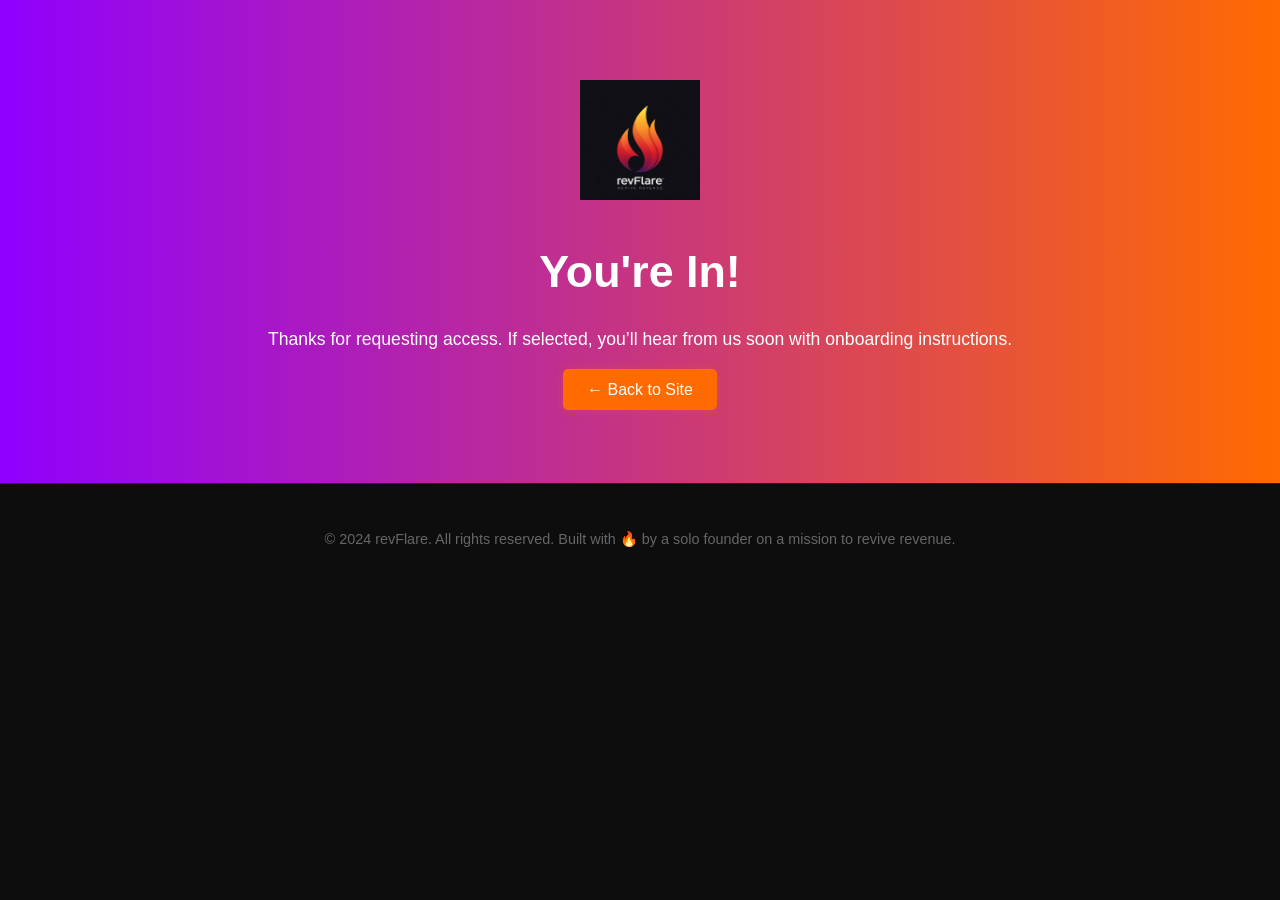
==== commit be8f205d: "Finalized revFlare marketing site MVP" ====
--- a/thank-you.html
+++ b/thank-you.html
@@ -1,91 +1,23 @@
 <!DOCTYPE html>
 <html lang="en">
 <head>
-    <meta charset="UTF-8">
-    <meta name="viewport" content="width=device-width, initial-scale=1.0">
-    <title>Thank You | revFlare Beta Application</title>
-    <meta name="description" content="Thank you for applying to the revFlare beta program.">
-    
-    <!-- Favicon -->
-    <link rel="icon" href="assets/images/favicon.ico" type="image/x-icon">
-    
-    <!-- CSS -->
-    <link rel="stylesheet" href="assets/css/styles.css">
-    
-    <!-- Font Awesome -->
-    <link rel="stylesheet" href="https://cdnjs.cloudflare.com/ajax/libs/font-awesome/6.4.0/css/all.min.css">
-    
-    <!-- Google Fonts -->
-    <link rel="preconnect" href="https://fonts.googleapis.com">
-    <link rel="preconnect" href="https://fonts.gstatic.com" crossorigin>
-    <link href="https://fonts.googleapis.com/css2?family=Inter:wght@300;400;500;600;700&family=Poppins:wght@400;500;600;700&display=swap" rel="stylesheet">
-    
-    <style>
-        .thank-you-container {
-            min-height: 100vh;
-            display: flex;
-            flex-direction: column;
-            justify-content: center;
-            align-items: center;
-            text-align: center;
-            padding: 2rem;
-            background: linear-gradient(180deg, var(--bg-color), rgba(19, 20, 27, 0.9)), 
-                radial-gradient(circle at 20% 80%, rgba(0, 217, 255, 0.2), transparent 30%),
-                radial-gradient(circle at 80% 20%, rgba(22, 226, 135, 0.2), transparent 30%),
-                radial-gradient(circle at 50% 50%, rgba(146, 21, 246, 0.1), transparent 40%);
-        }
-        
-        .thank-you-icon {
-            font-size: 5rem;
-            margin-bottom: 2rem;
-            background: var(--mixed-gradient);
-            -webkit-background-clip: text;
-            background-clip: text;
-            color: transparent;
-        }
-        
-        .thank-you-content {
-            max-width: 600px;
-            background: var(--card-gradient);
-            border-radius: var(--border-radius-md);
-            padding: 3rem;
-            border: 1px solid var(--border-color);
-            box-shadow: 0 10px 30px rgba(0, 0, 0, 0.2);
-        }
-        
-        .thank-you-content h1 {
-            background: var(--mixed-gradient);
-            -webkit-background-clip: text;
-            background-clip: text;
-            color: transparent;
-            margin-bottom: 1.5rem;
-        }
-        
-        .home-link {
-            margin-top: 2rem;
-        }
-    </style>
+  <meta charset="UTF-8">
+  <meta name="viewport" content="width=device-width, initial-scale=1.0">
+  <title>Thank You | revFlare</title>
+  <link rel="stylesheet" href="assets/css/style.css">
+  <link rel="icon" href="assets/images/favicon.ico" type="image/x-icon">
+  <meta name="description" content="Thank you for requesting beta access to revFlare – the AI-powered Speed-to-Lead and Database Reactivation system.">
+  <meta property="og:image" content="assets/images/revflare-logo.png">
 </head>
 <body>
-    <div class="thank-you-container">
-        <div class="thank-you-content">
-            <div class="thank-you-icon">
-                <i class="fas fa-check-circle"></i>
-            </div>
-            <h1>Thank You!</h1>
-            <p>Your application for the revFlare beta program has been submitted successfully.</p>
-            <p>Our team will review your application and get back to you shortly. We're excited about the possibility of working with you!</p>
-            <div class="home-link">
-                <a href="index.html" class="btn btn-primary">Back to Homepage</a>
-            </div>
-        </div>
-    </div>
-    
-    <!-- JavaScript -->
-    <script>
-        // Prevent initial scrolling
-        window.history.scrollRestoration = "manual";
-        window.scrollTo(0, 0);
-    </script>
+  <header class="hero">
+    <img src="assets/images/revflare-logo.png" alt="revFlare Logo" class="logo">
+    <h1>You're In!</h1>
+    <p>Thanks for requesting access. If selected, you’ll hear from us soon with onboarding instructions.</p>
+    <a href="index.html" class="cta-button">← Back to Site</a>
+  </header>
+  <footer>
+    <p>&copy; 2024 revFlare. All rights reserved. Built with 🔥 by a solo founder on a mission to revive revenue.</p>
+  </footer>
 </body>
 </html>
--- a/assets/css/style.css
+++ b/assets/css/style.css
@@ -0,0 +1,144 @@
+/* === style.css === */
+
+body {
+  margin: 0;
+  font-family: 'Segoe UI', sans-serif;
+  background-color: #0d0d0d;
+  color: #f1f1f1;
+  line-height: 1.6;
+  scroll-behavior: smooth;
+}
+
+.fade-in {
+  opacity: 0;
+  animation: fadeIn ease 1.2s forwards;
+}
+
+@keyframes fadeIn {
+  0% { opacity: 0; transform: translateY(20px); }
+  100% { opacity: 1; transform: translateY(0); }
+}
+
+header.hero {
+  text-align: center;
+  padding: 80px 20px;
+  background: linear-gradient(to right, #8f00ff, #ff6b00);
+  color: #fff;
+}
+
+.logo {
+  width: 120px;
+  margin-bottom: 20px;
+}
+
+.hero h1 {
+  font-size: 2.8rem;
+  margin: 0.5rem 0;
+}
+
+.hero p {
+  font-size: 1.1rem;
+  margin-bottom: 1.5rem;
+}
+
+.cta-button {
+  background: #ff6b00;
+  color: #fff;
+  padding: 12px 24px;
+  border: none;
+  border-radius: 5px;
+  font-size: 1rem;
+  text-decoration: none;
+  cursor: pointer;
+  transition: background 0.3s ease, box-shadow 0.3s ease;
+  box-shadow: 0 0 10px rgba(255, 107, 0, 0.25);
+}
+
+.cta-button:hover {
+  background: #8f00ff;
+  box-shadow: 0 0 12px rgba(143, 0, 255, 0.4);
+}
+
+.features, .data-section {
+  display: flex;
+  flex-wrap: wrap;
+  justify-content: center;
+  background-color: #1a1a1a;
+  padding: 60px 20px;
+  flex-direction: column;
+  align-items: center;
+}
+
+.feature, .data-section ul {
+  max-width: 640px;
+  margin: 20px auto;
+  background: #262626;
+  border-radius: 8px;
+  padding: 20px;
+  box-shadow: 0 0 10px rgba(255, 107, 0, 0.15);
+  list-style: none;
+}
+
+.feature h2, .data-section h2, .form-section h2 {
+  color: #fdbb2d;
+  margin-bottom: 10px;
+  text-align: center;
+}
+
+.data-section ul li {
+  padding: 10px 0;
+  font-size: 1.1rem;
+  border-bottom: 1px solid #333;
+}
+
+.data-section ul li:last-child {
+  border-bottom: none;
+}
+
+.form-section {
+  background: #141414;
+  padding: 60px 20px;
+  text-align: center;
+}
+
+form {
+  max-width: 500px;
+  margin: 0 auto;
+  display: flex;
+  flex-direction: column;
+  gap: 15px;
+}
+
+input, textarea, button {
+  padding: 12px;
+  border: none;
+  border-radius: 4px;
+  font-size: 1rem;
+}
+
+input, textarea {
+  background: #1f1f1f;
+  color: #fff;
+}
+
+button[type="submit"] {
+  background: #ff6b00;
+  color: #fff;
+  cursor: pointer;
+  transition: background 0.3s ease, box-shadow 0.3s ease;
+  box-shadow: 0 0 10px rgba(255, 107, 0, 0.25);
+}
+
+button[type="submit"]:hover {
+  background: #8f00ff;
+  box-shadow: 0 0 12px rgba(143, 0, 255, 0.4);
+}
+
+footer {
+  background: #0d0d0d;
+  color: #666;
+  text-align: center;
+  padding: 30px 10px;
+  font-size: 0.9rem;
+  border-top: 1px solid #222;
+}
